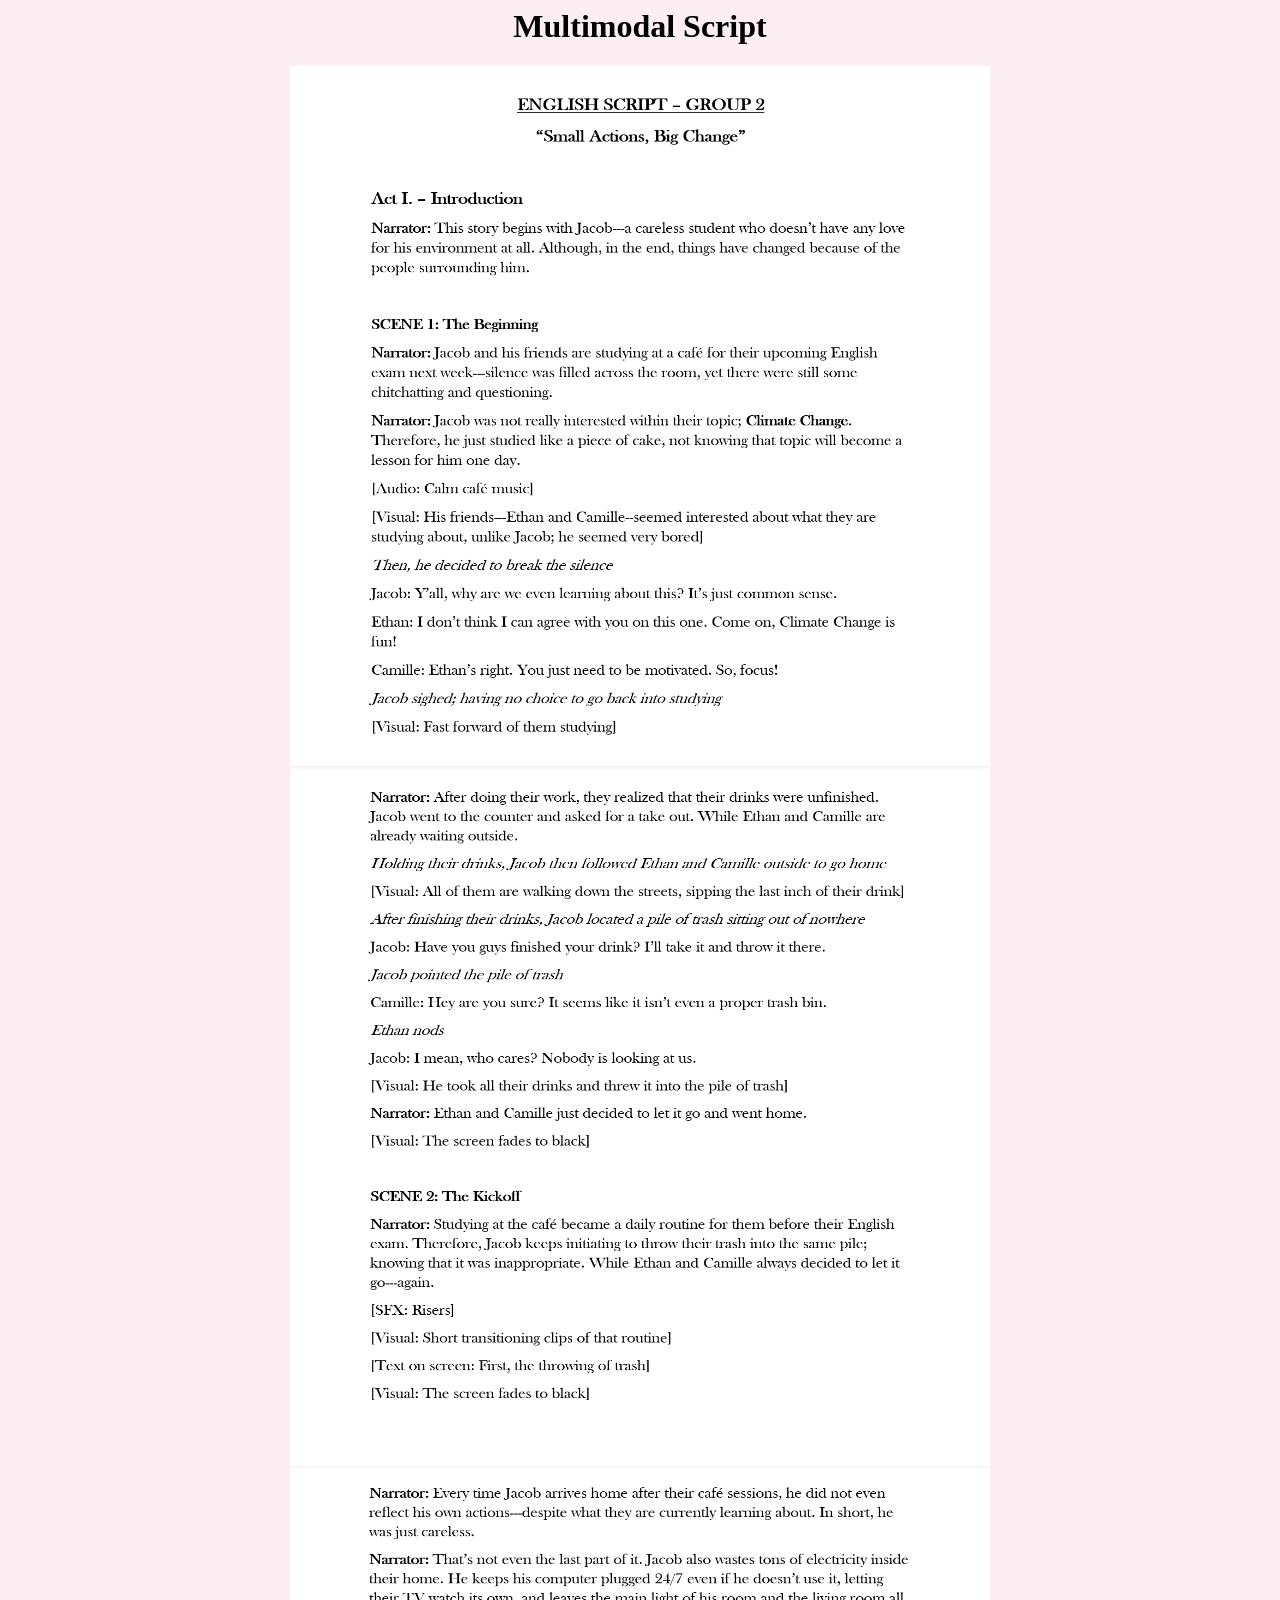
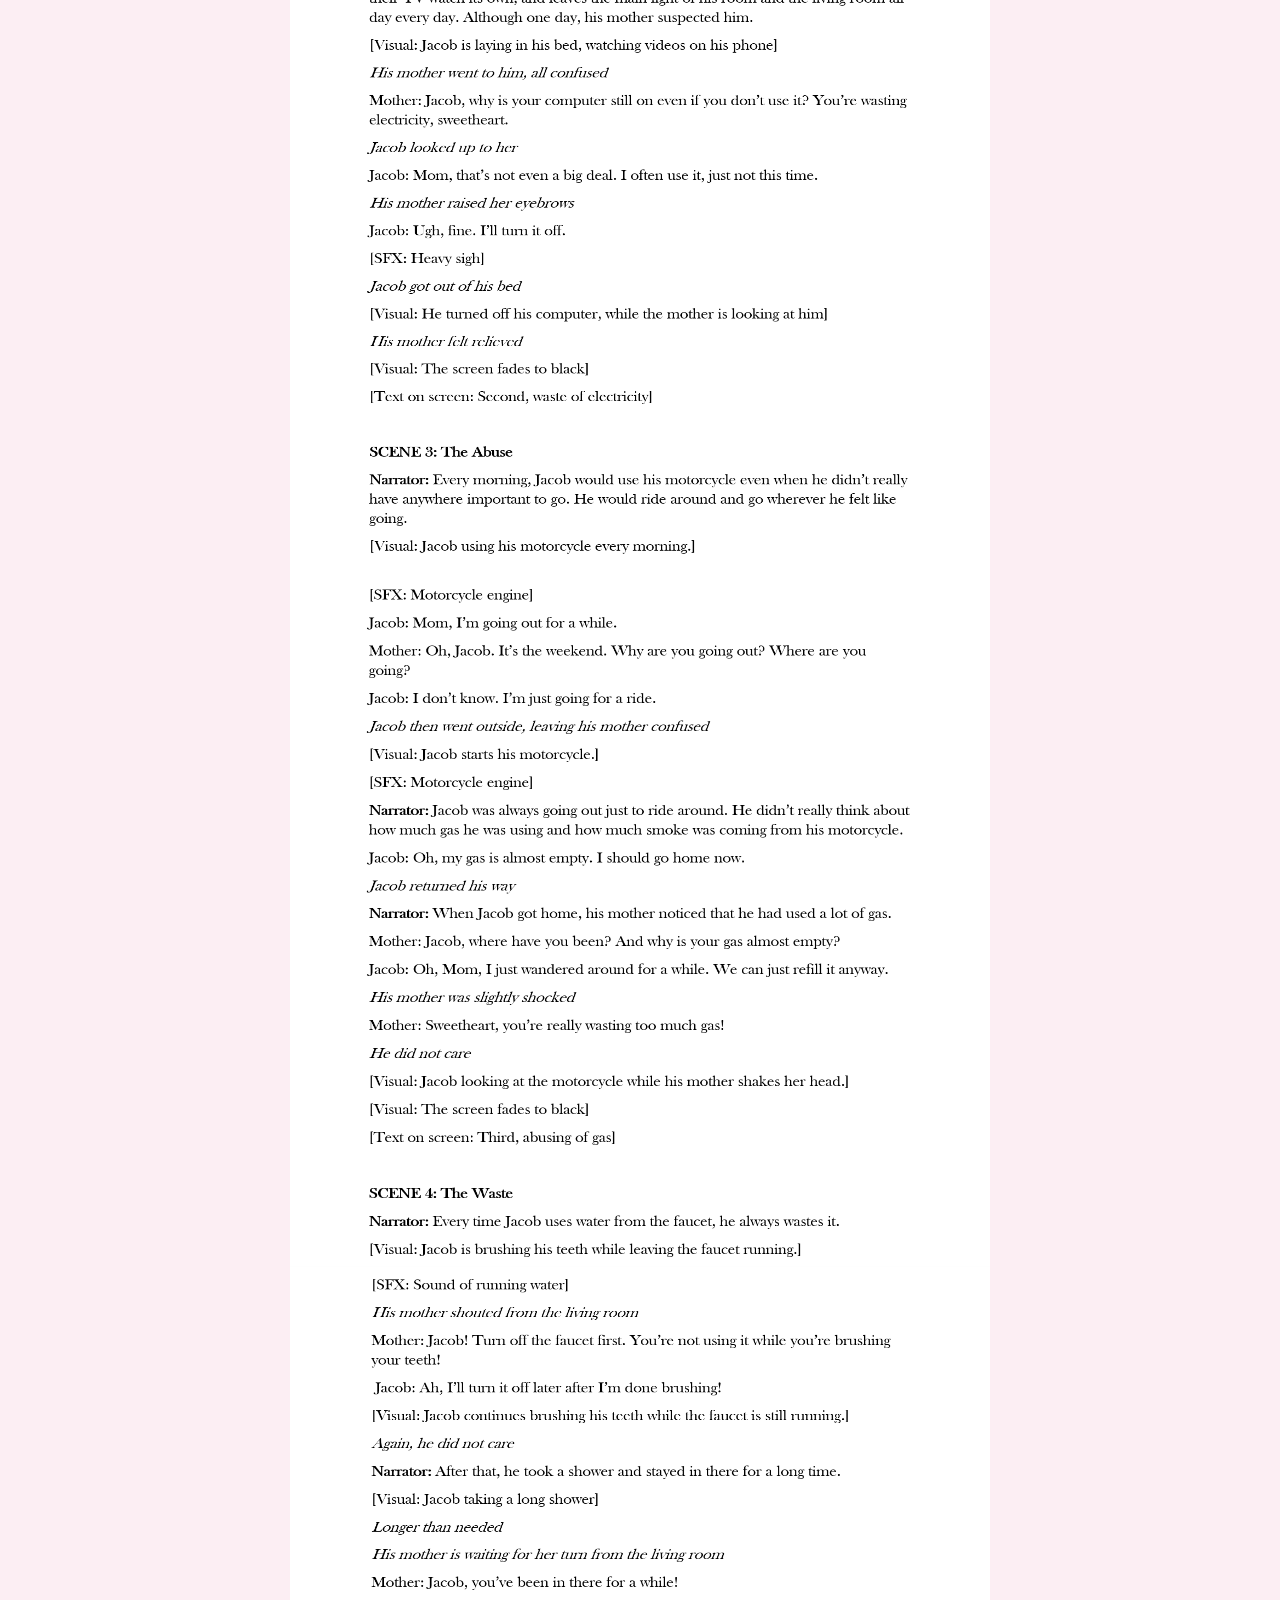
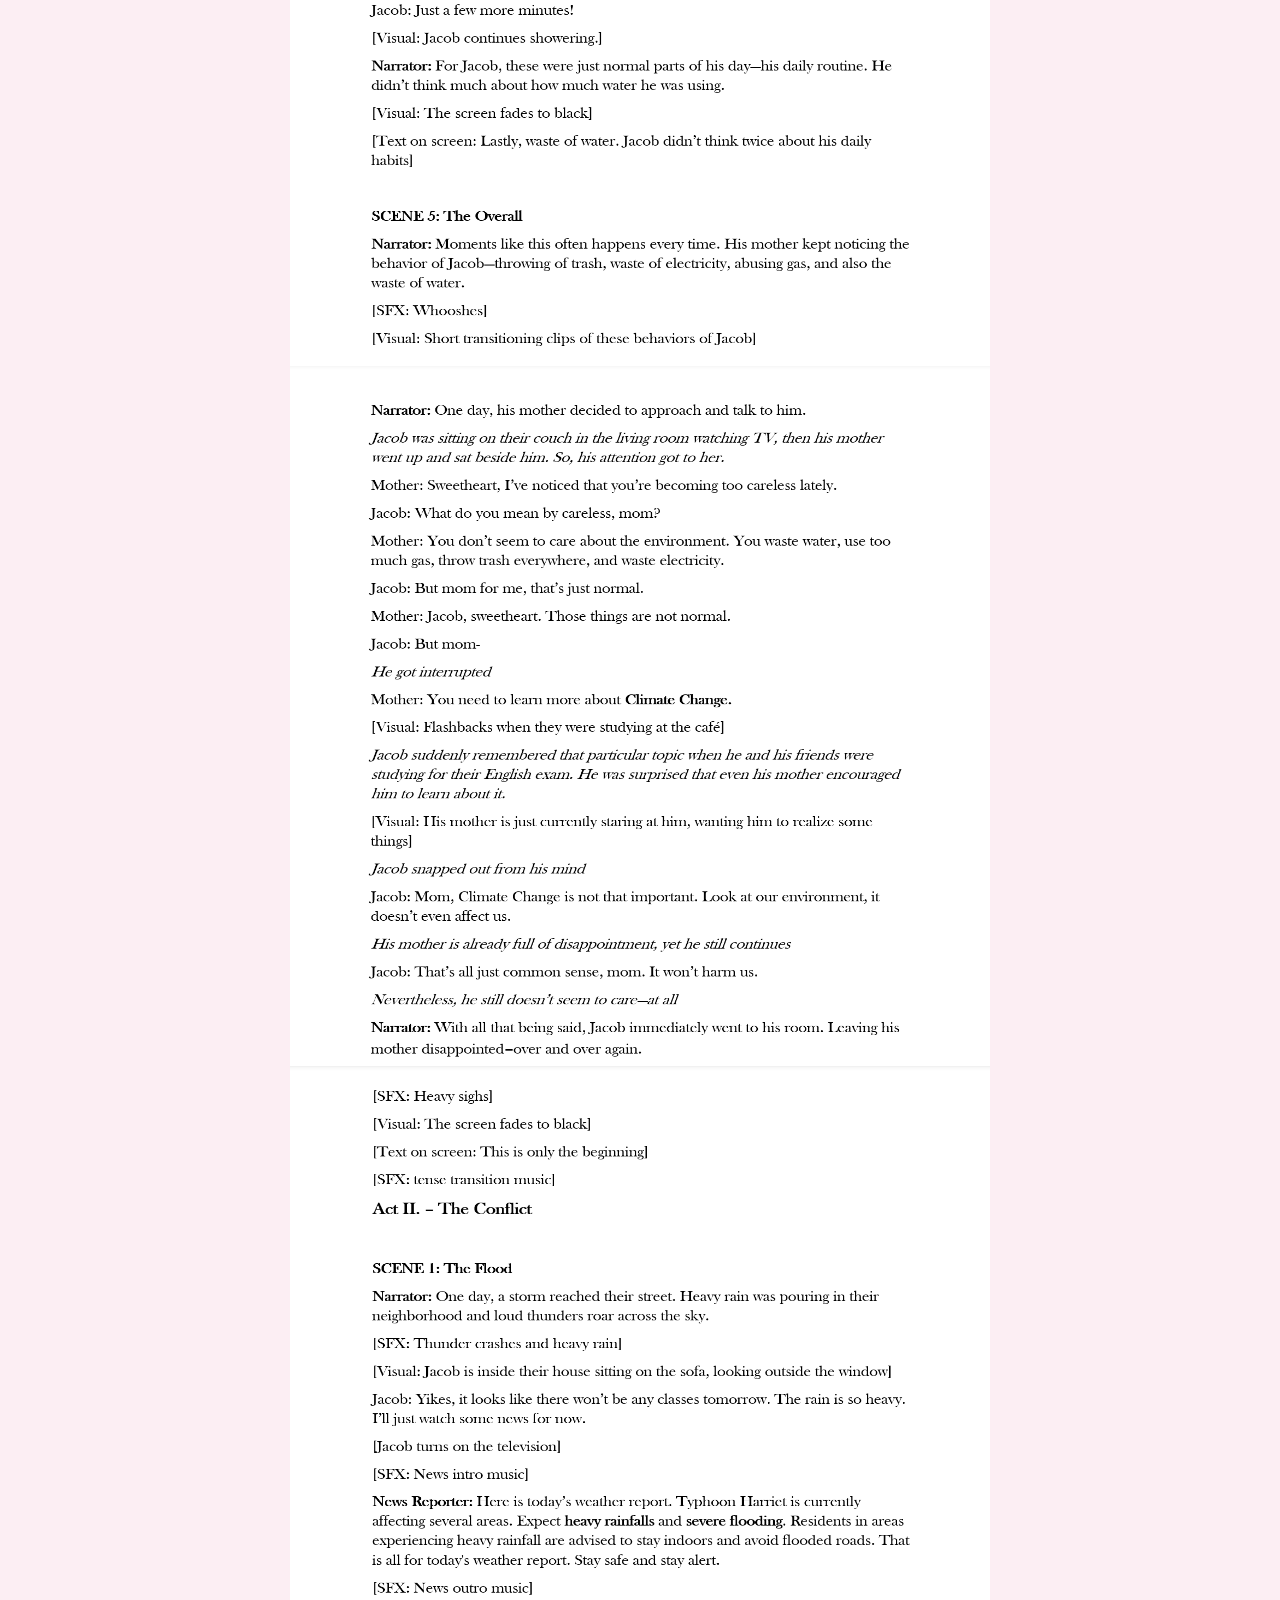
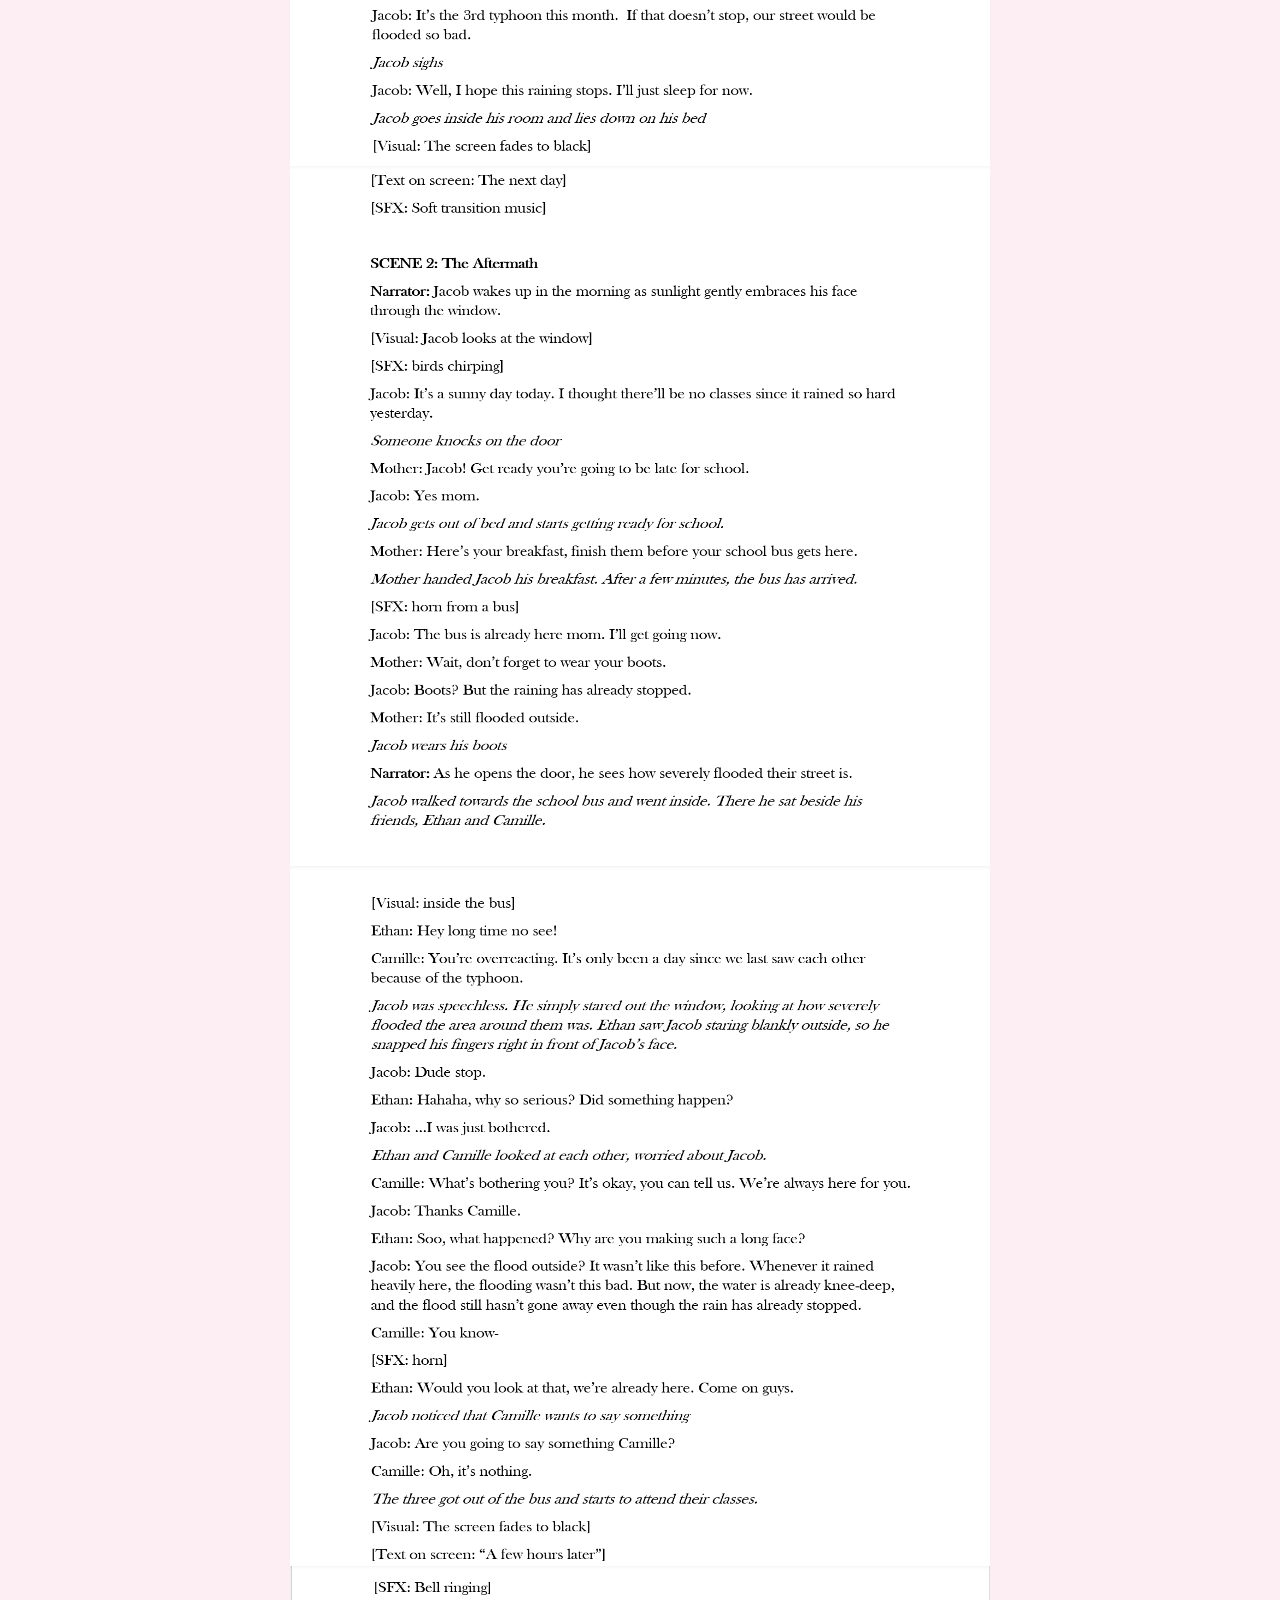
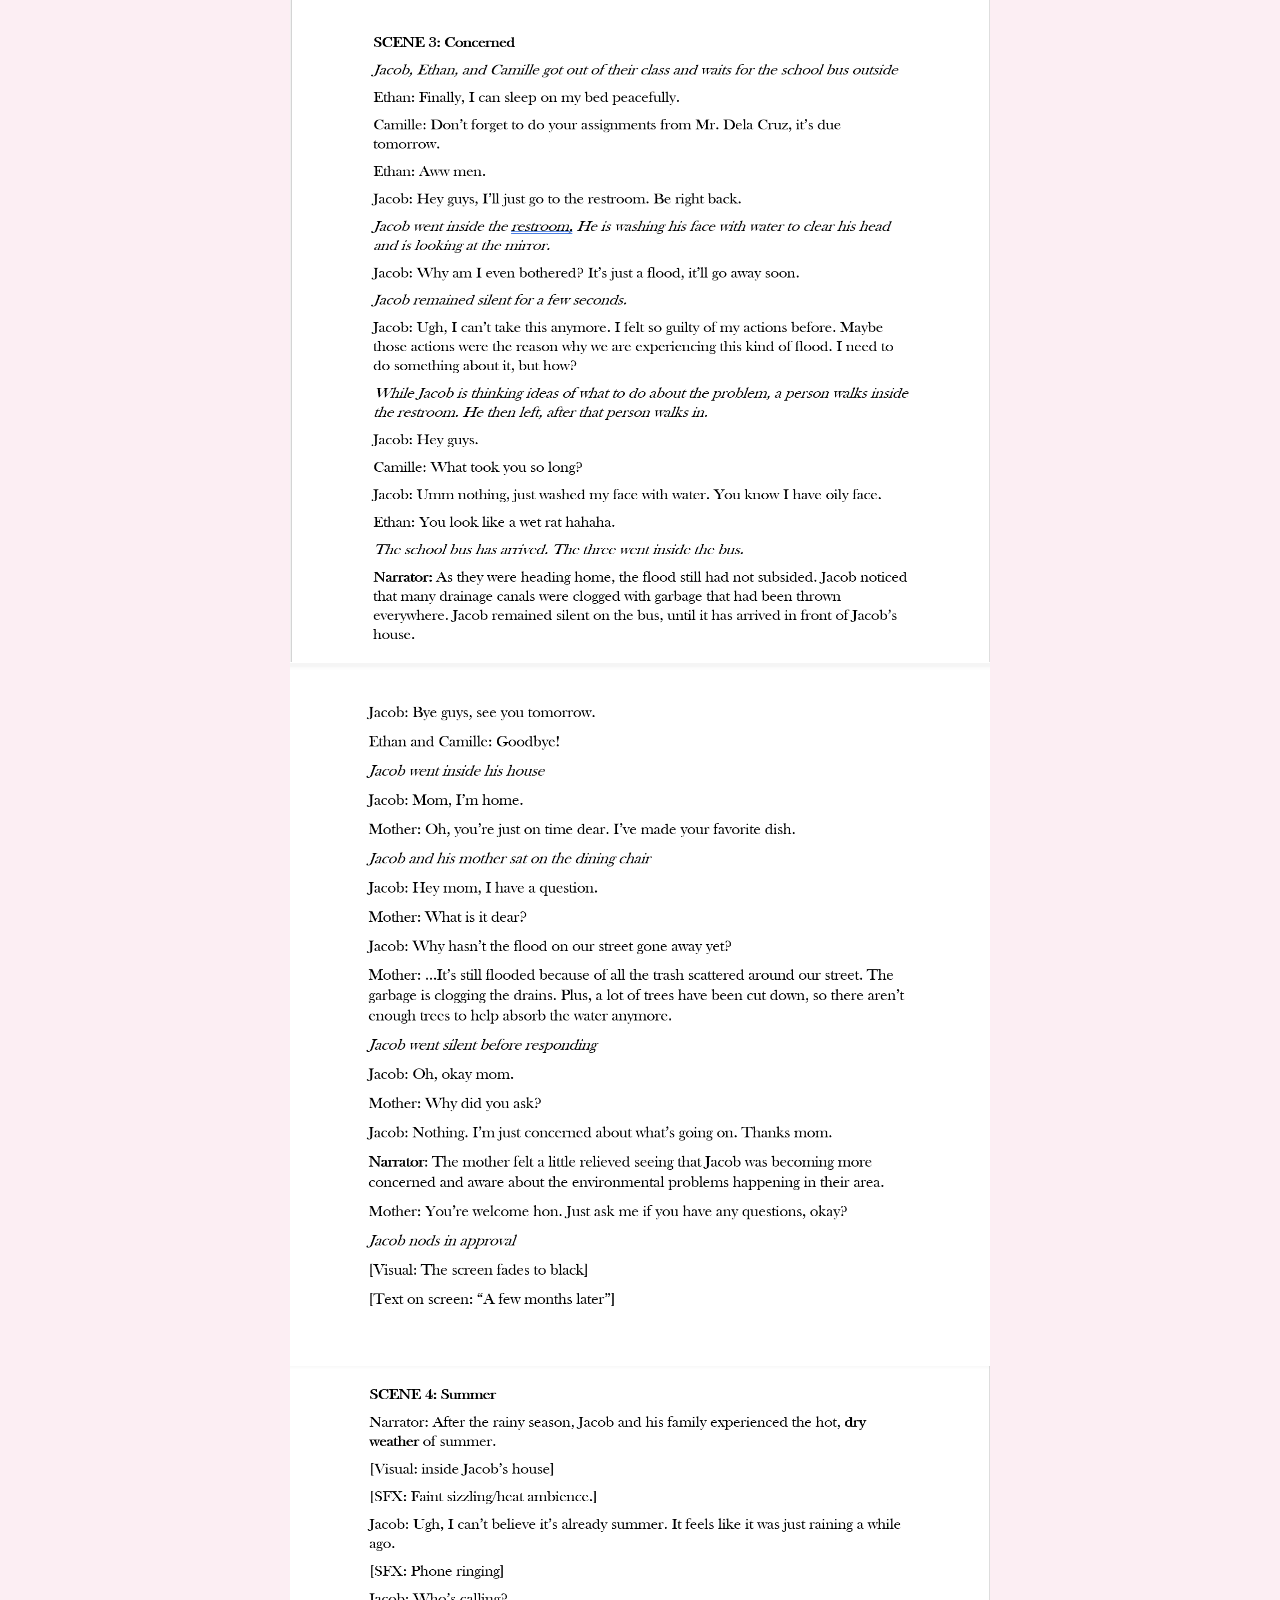
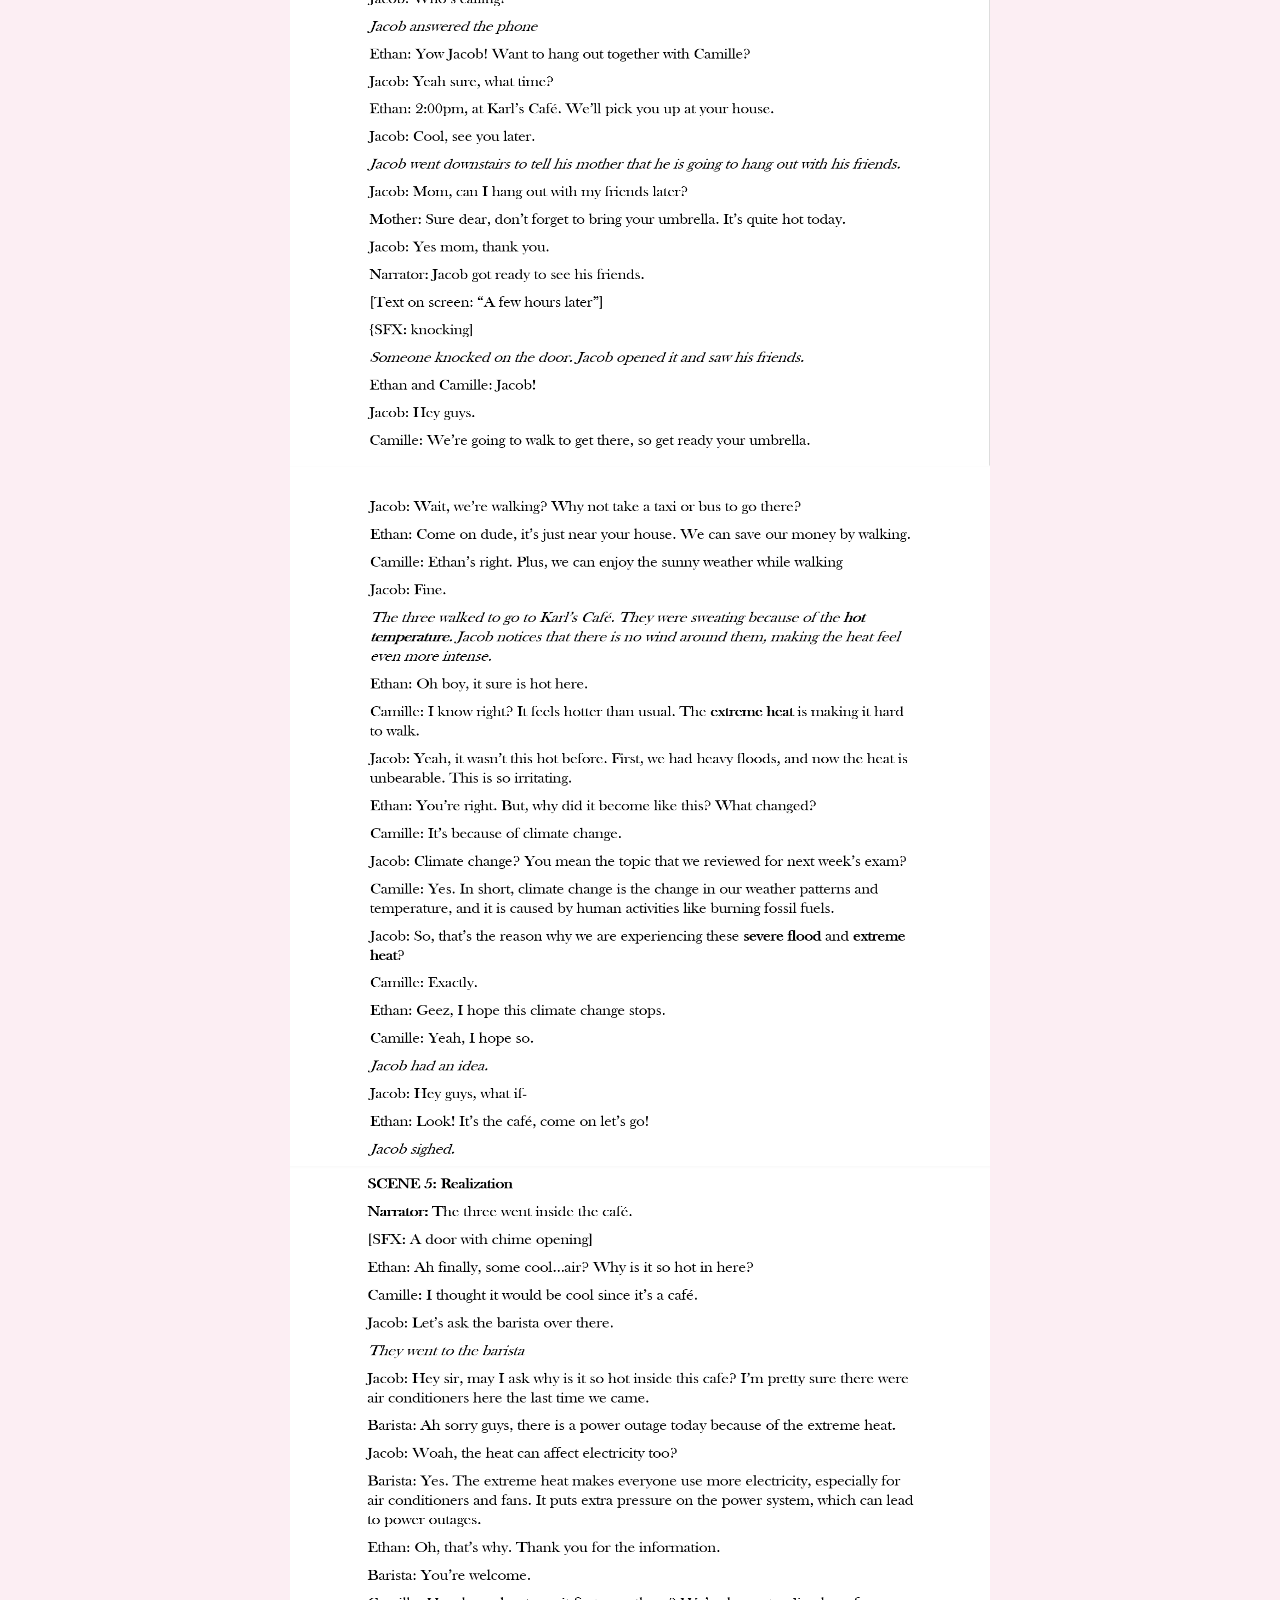
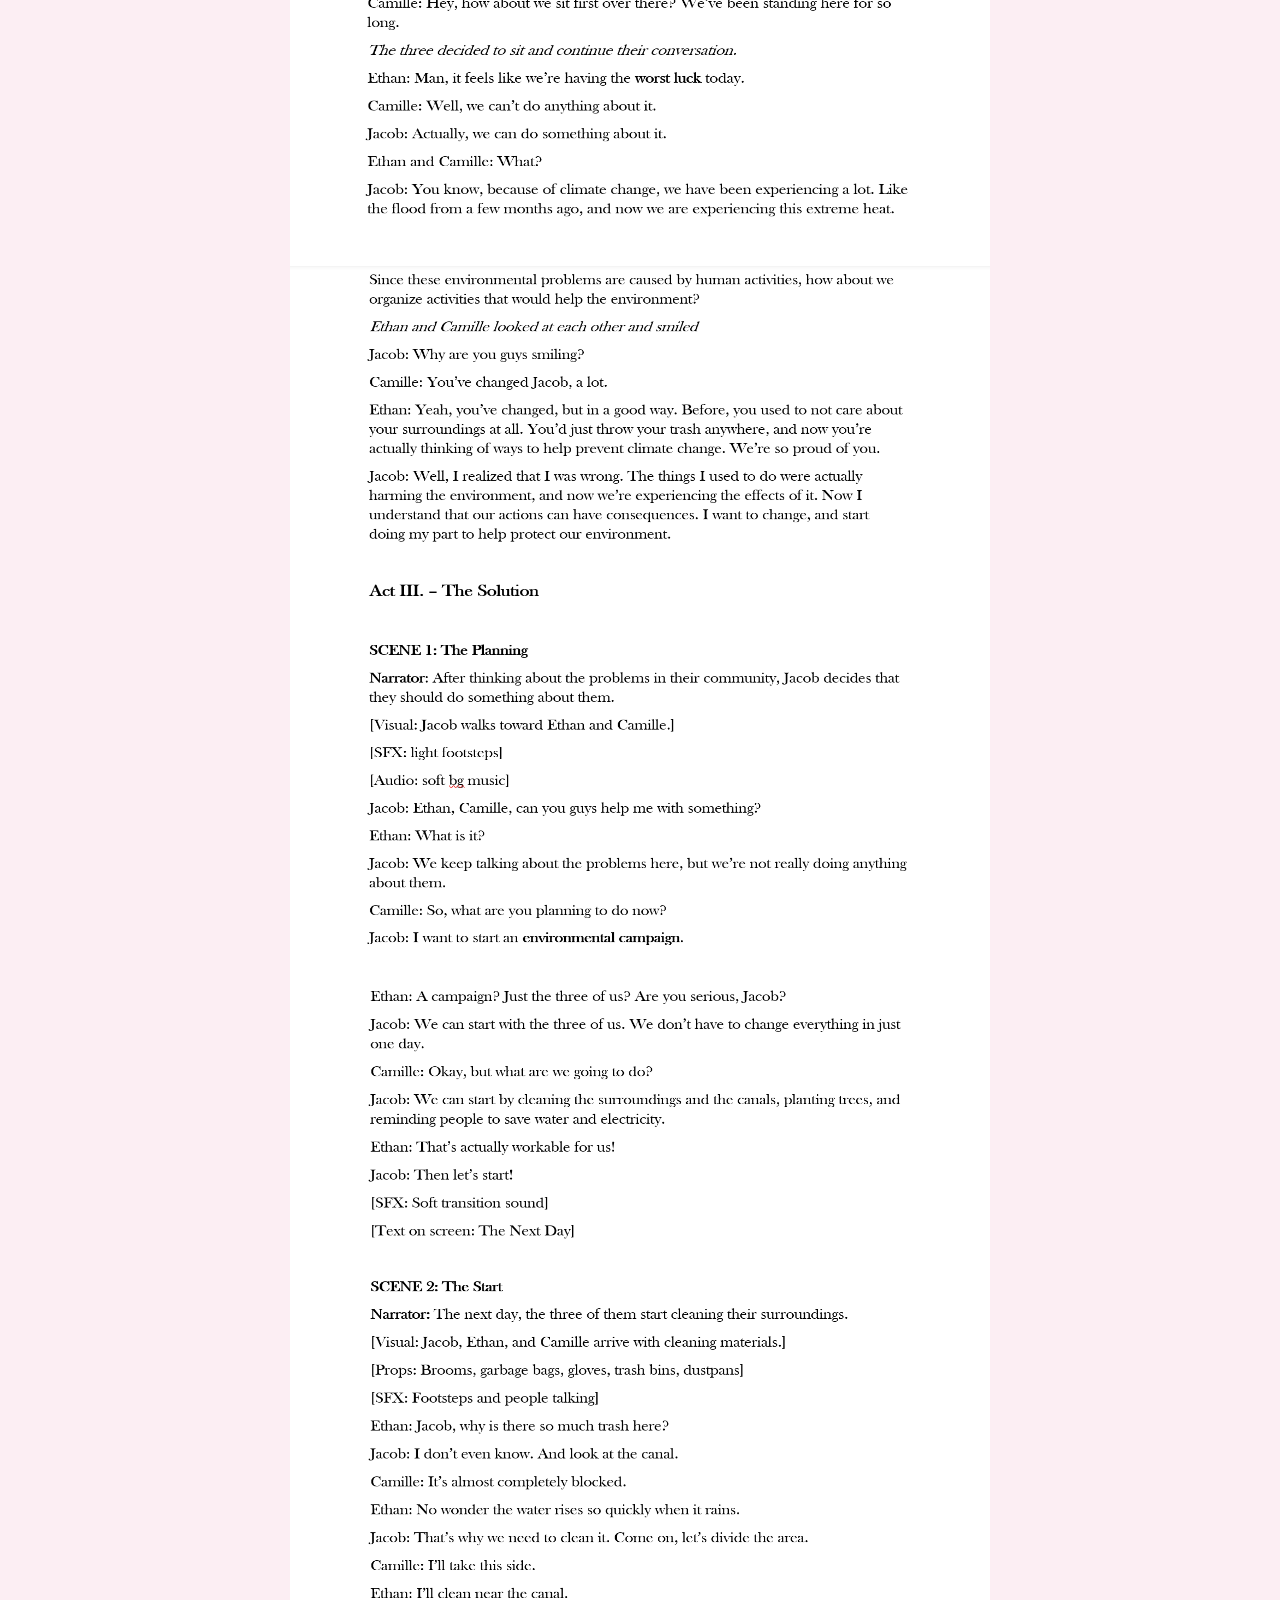
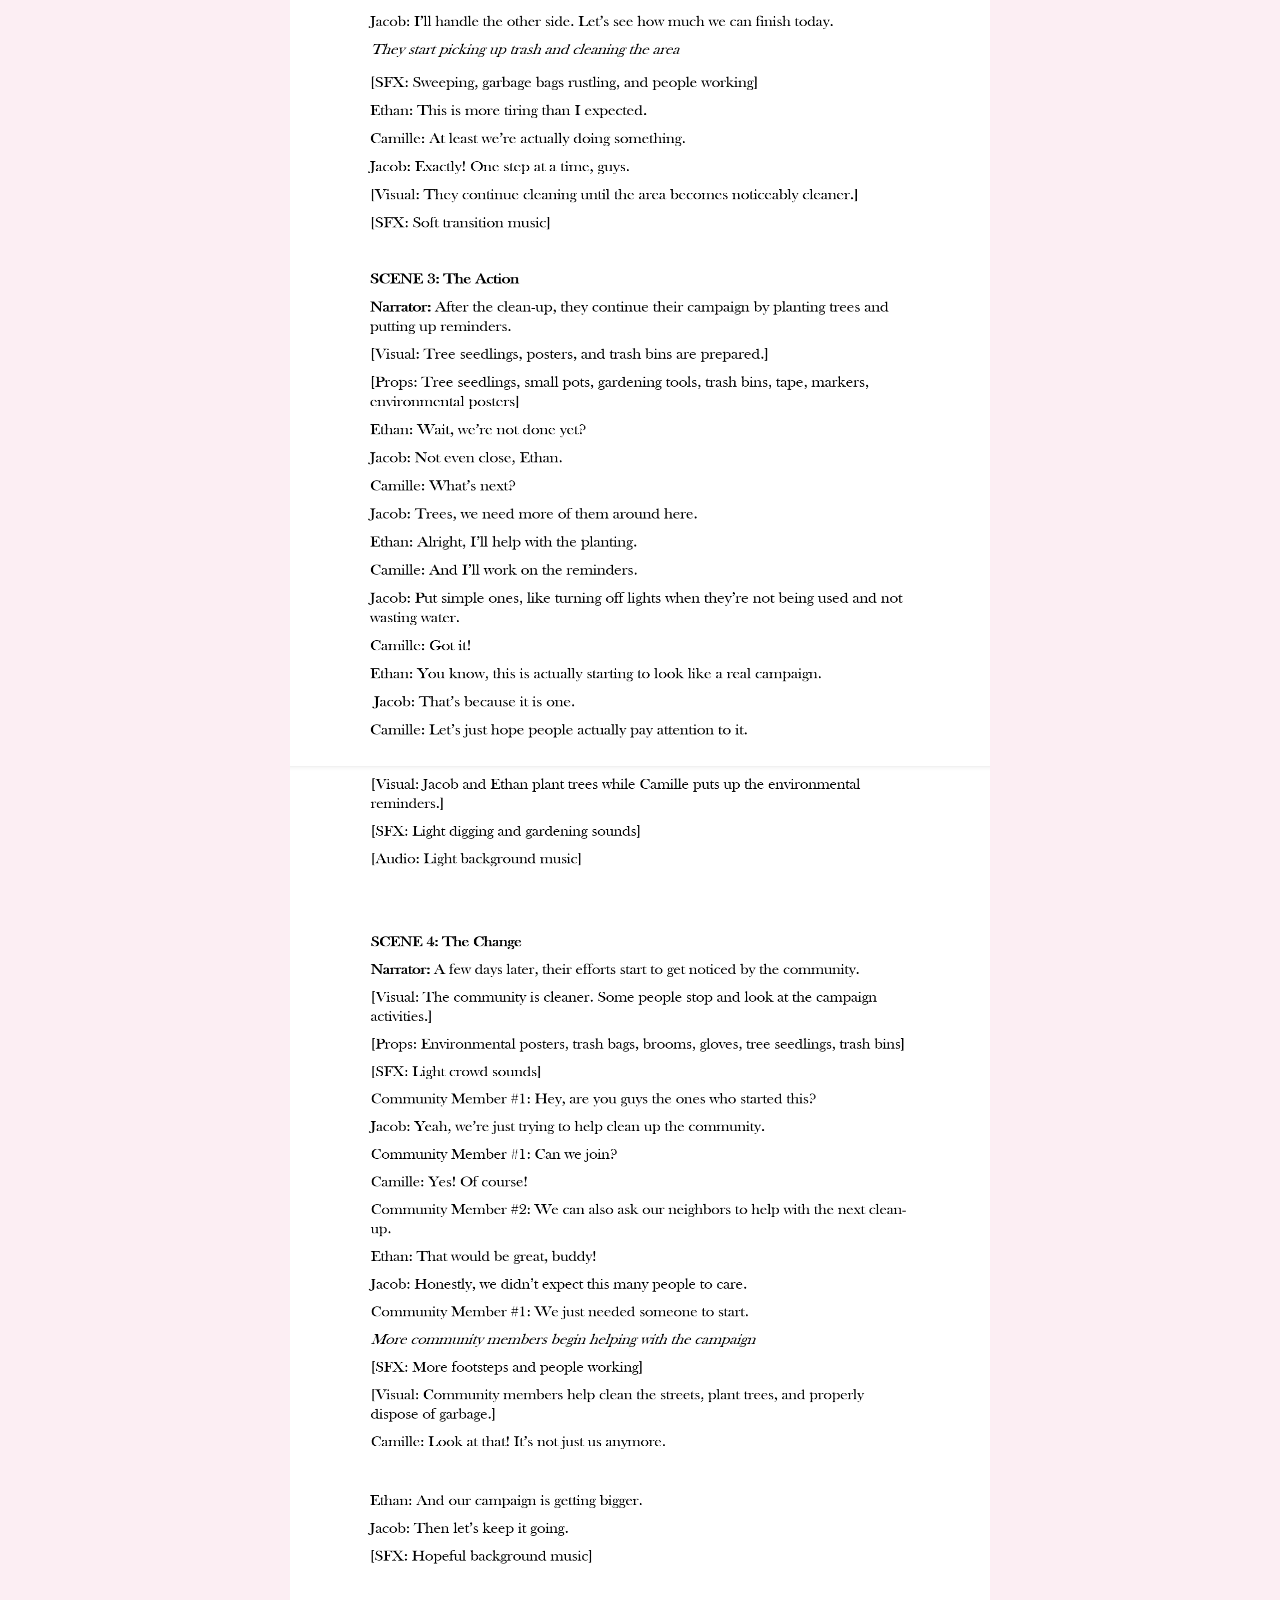
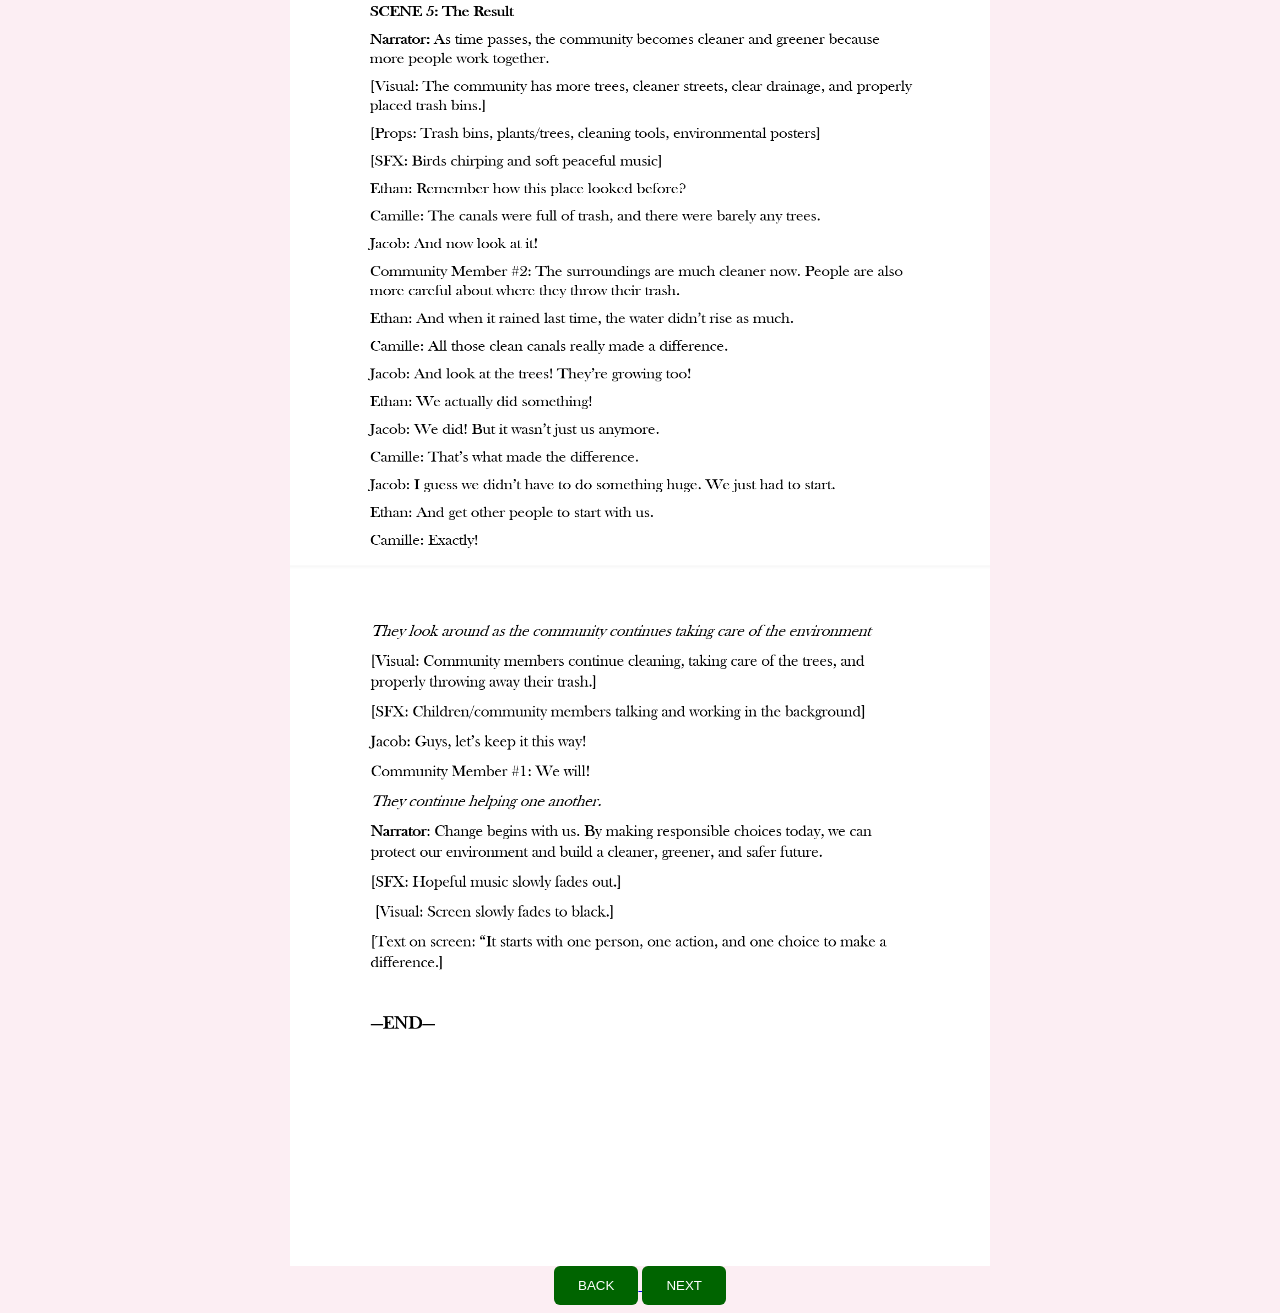
==== English.html @ d31eba53 "Upload files" ====
<html>
<head>
<title>English</title>
</head>
<body bgcolor="#FCEEF3">
<center>
<h1>Multimodal Script</h1>

<img src="19.png" width="700" height="700">
<img src="20.png" width="700" height="700">
<img src="21.png" width="700" height="700">
<img src="22.png" width="700" height="700">
<img src="23.png" width="700" height="700">
<img src="24.png" width="700" height="700">
<img src="26.png" width="700" height="700">
<img src="27.png" width="700" height="700">
<img src="28.png" width="700" height="700">
<img src="29.png" width="700" height="700">
<img src="30.png" width="700" height="700">
<img src="31.png" width="700" height="700">
<img src="32.png" width="700" height="700">
<img src="33.png" width="700" height="700">
<img src="34.png" width="700" height="700">
<img src="35.png" width="700" height="700">
<img src="36.png" width="700" height="700">
<img src="37.png" width="700" height="700">
<img src="38.png" width="700" height="700">
<img src="39.png" width="700" height="700">
</center>

<center>
<a href="MAPEH.html" class="nav-button">
<button class="hover-btn">BACK</button>

<style>
.hover-btn {
  background-color: #006400;
  color: white;
  padding: 12px 24px;
  border: none;
  border-radius: 6px;
  cursor: pointer;
  transition: 0.3s;
}

.hover-btn:hover {
  background-color: red;
  transform: scale(1.05);
}
</style>
<a href="CVE.html" class="nav-button">
<button class="hover-btn">NEXT</button>
</a>


<style>
.hover-btn {
  background-color: #006400;
  color: white;
  padding: 12px 24px;
  border: none;
  border-radius: 6px;
  cursor: pointer;
  transition: 0.3s;
}

.hover-btn:hover {
  background-color: red;
  transform: scale(1.05);
}
</style>
</center>

</body>
</html>
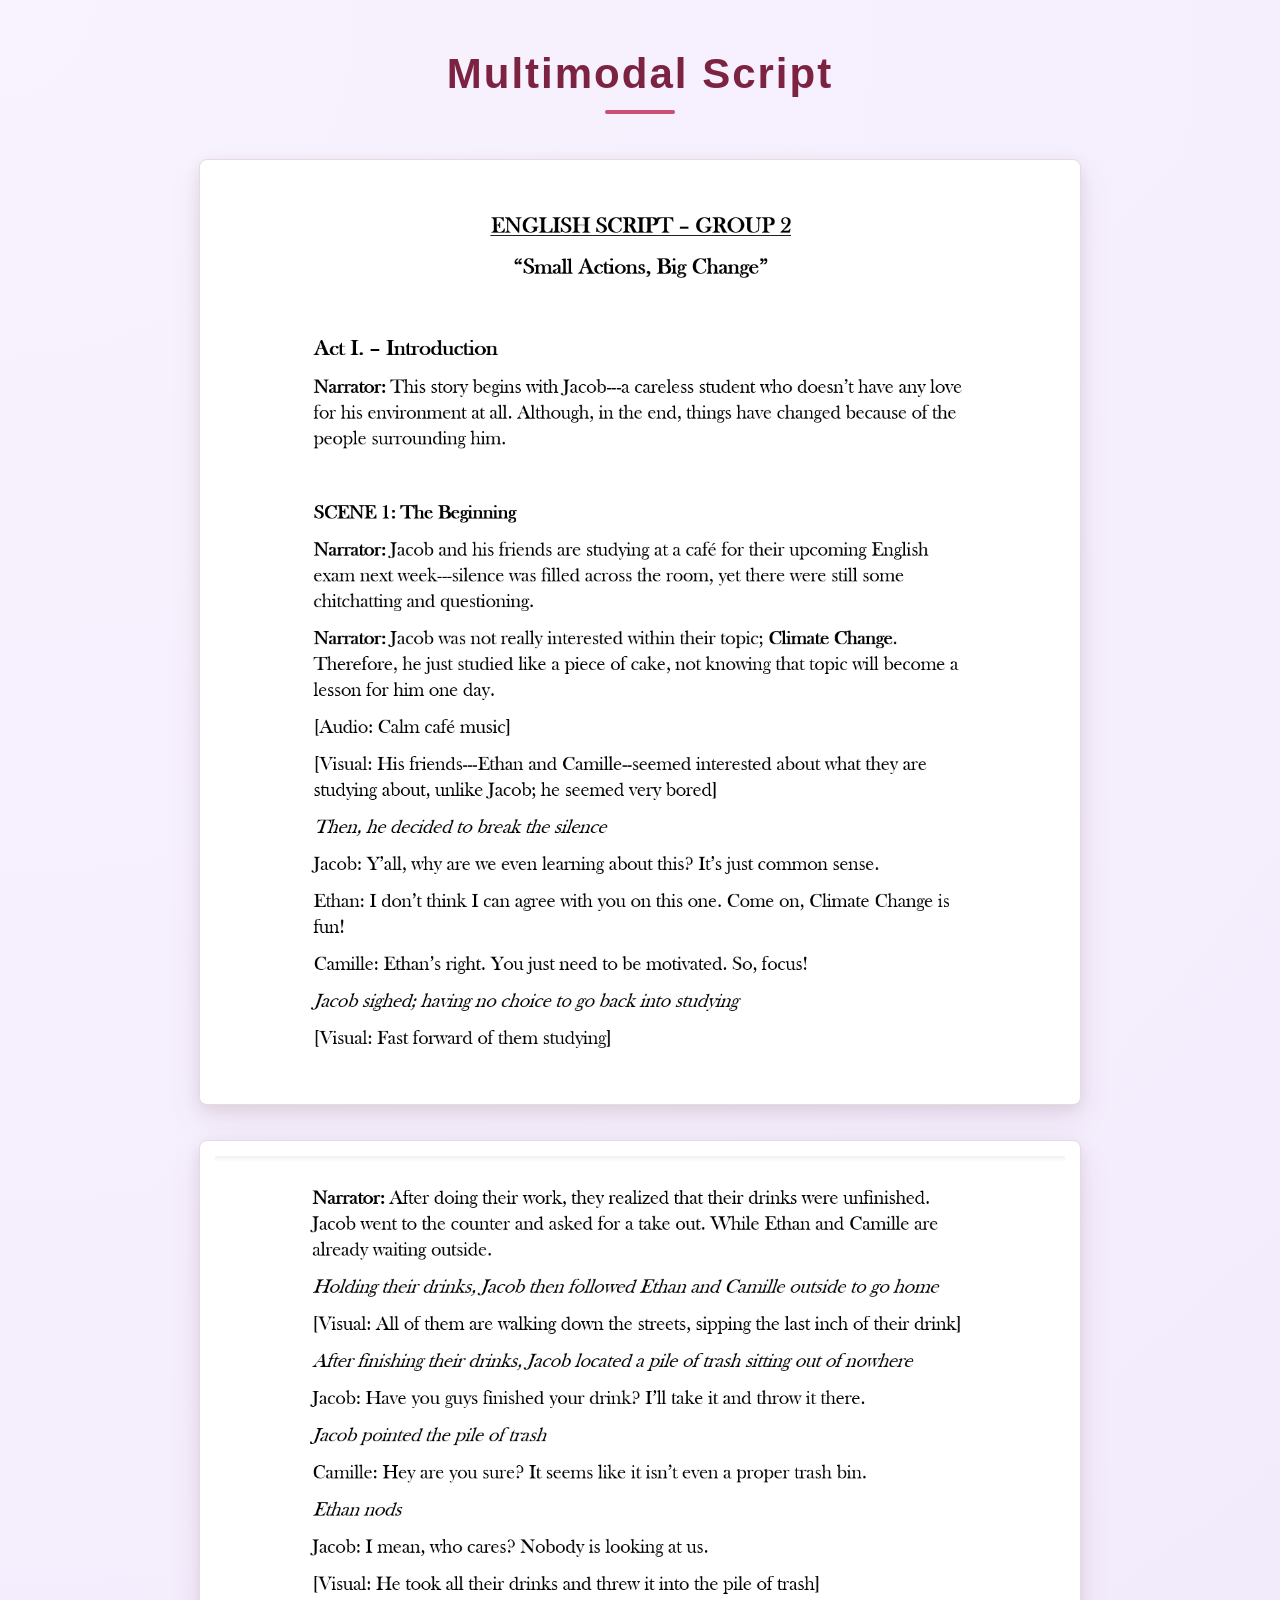
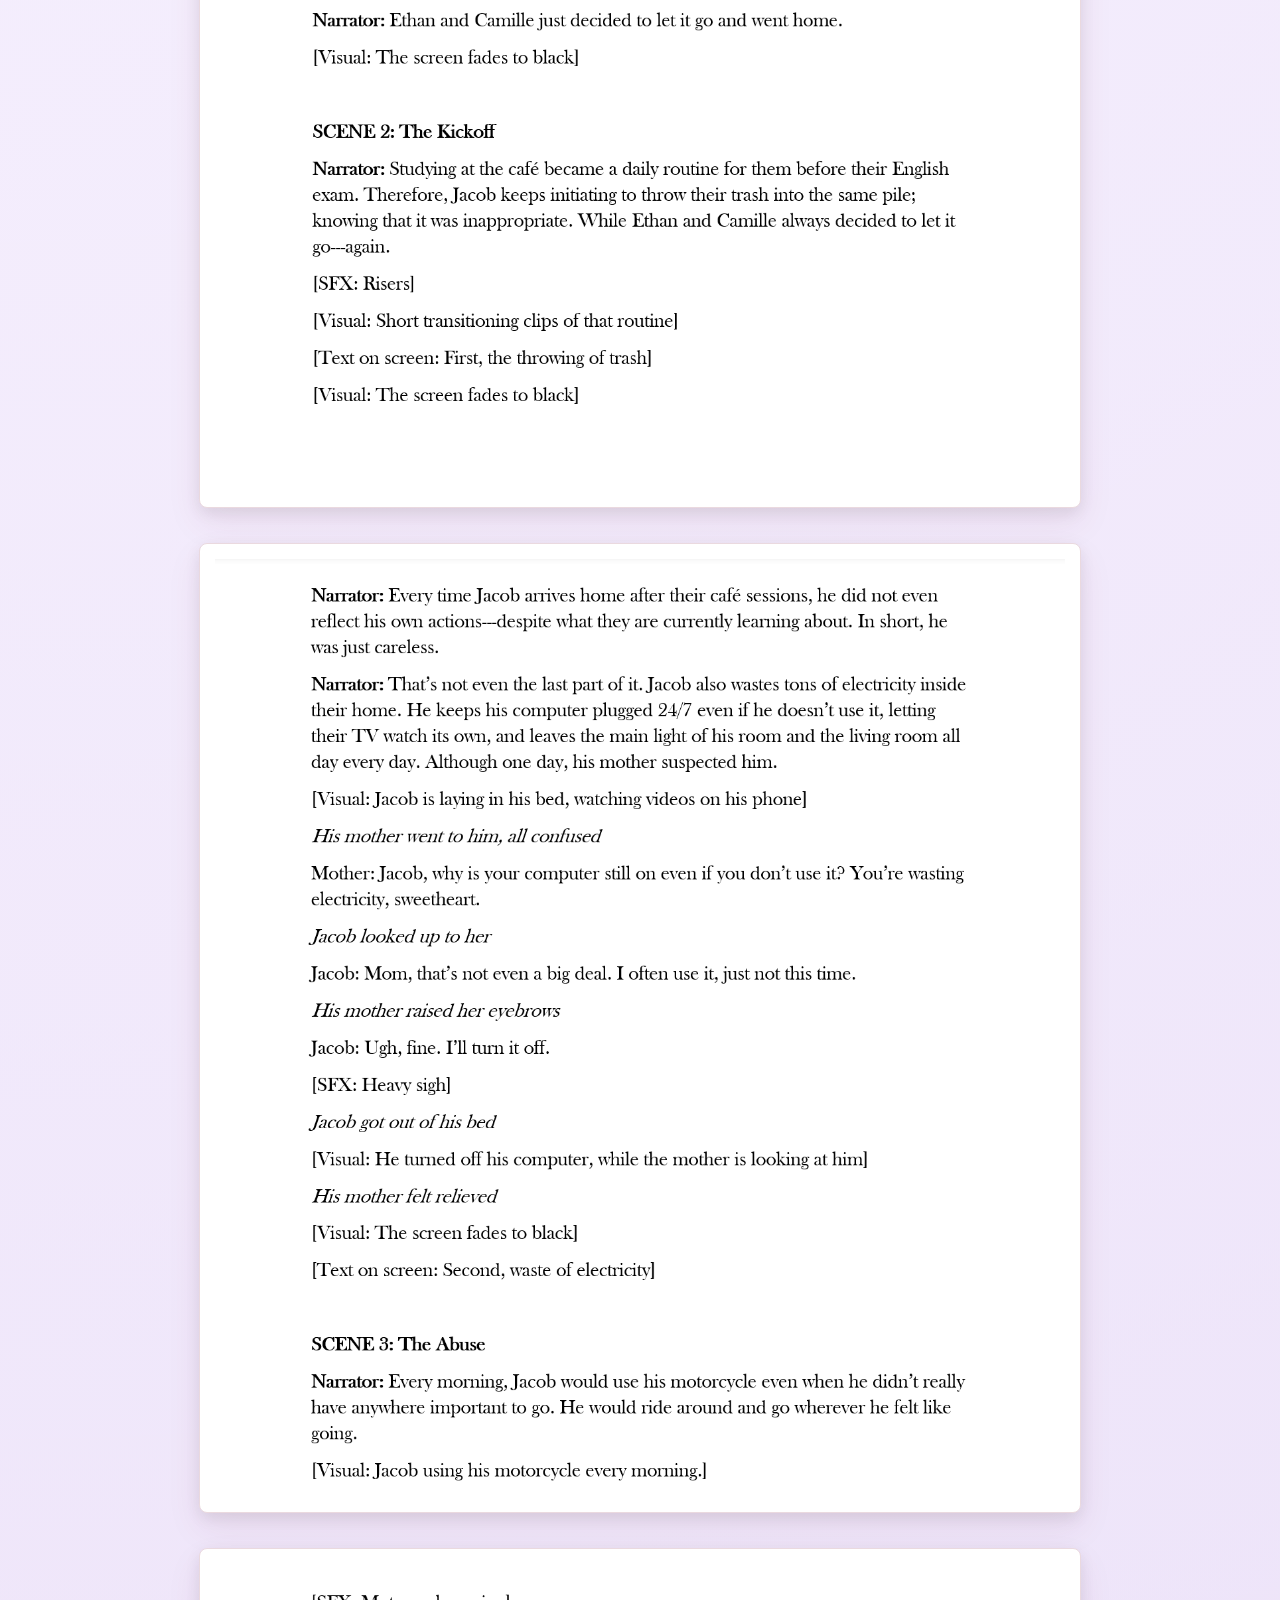
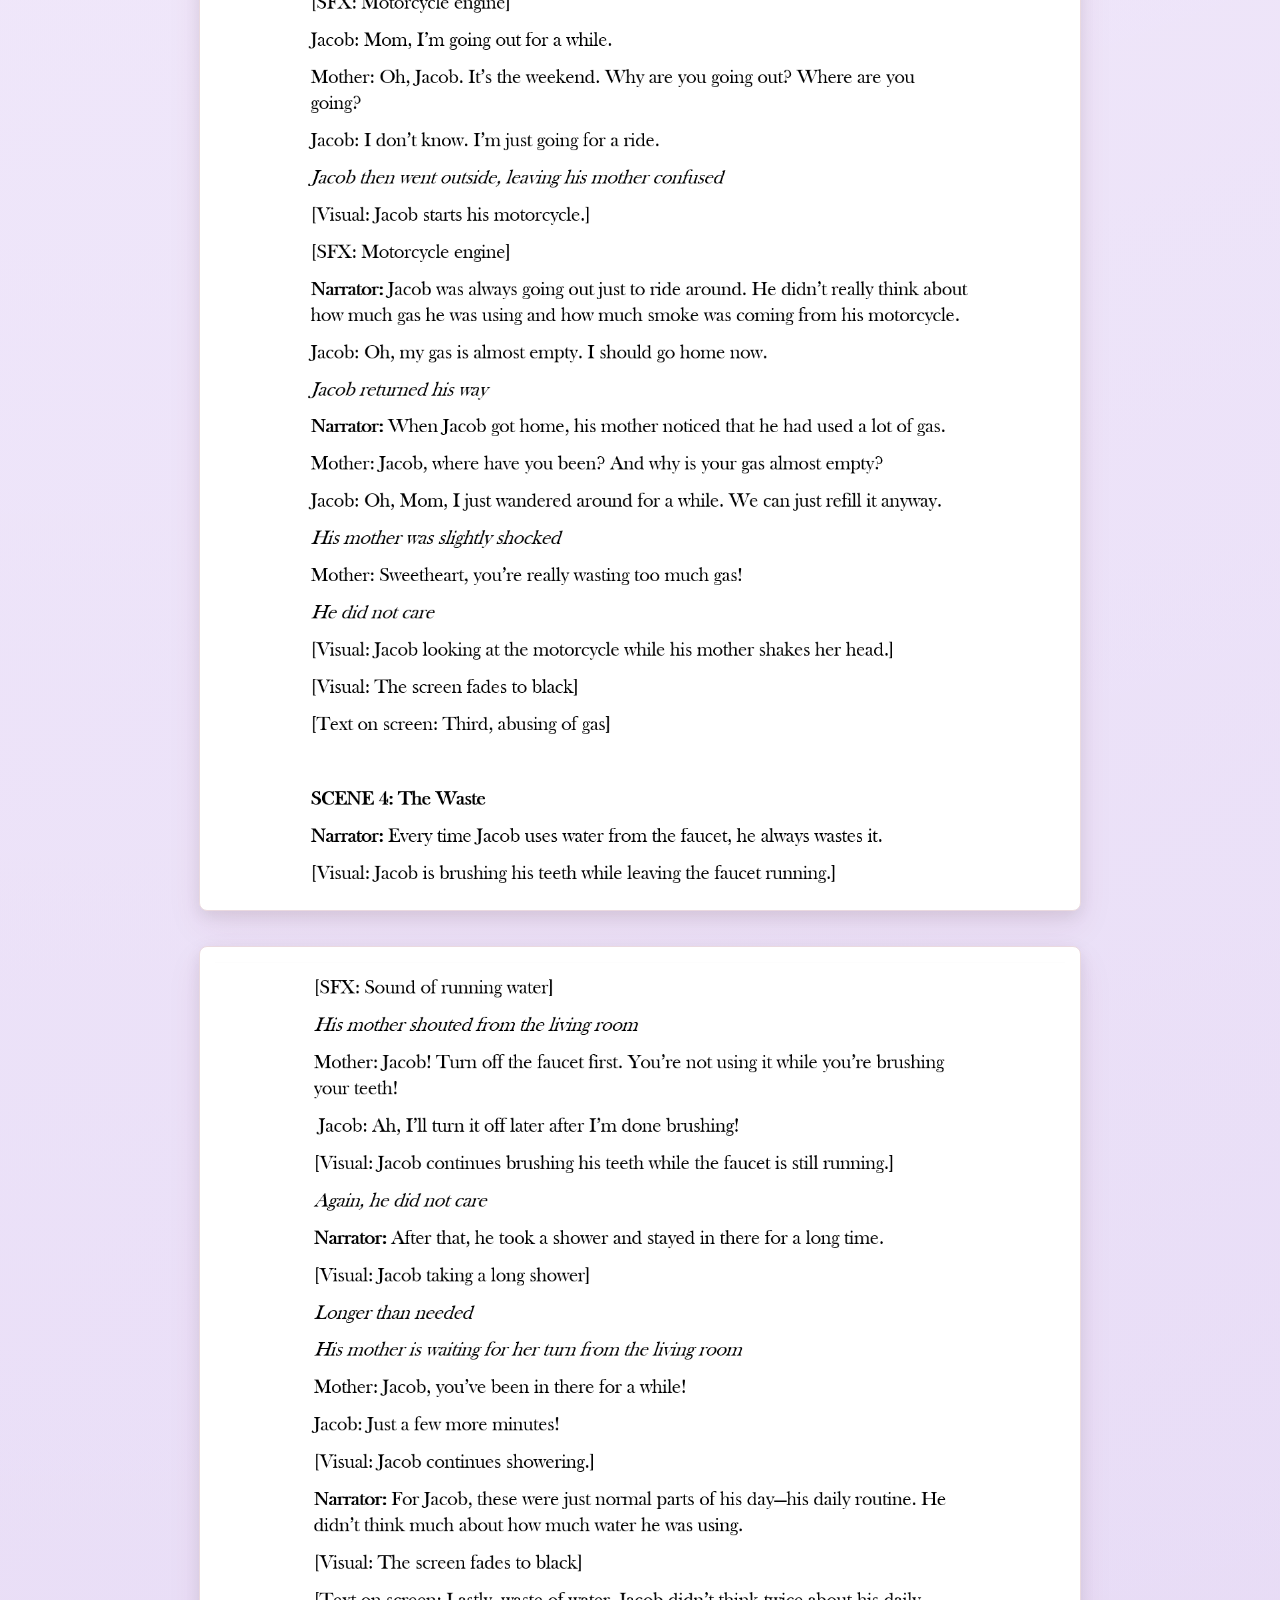
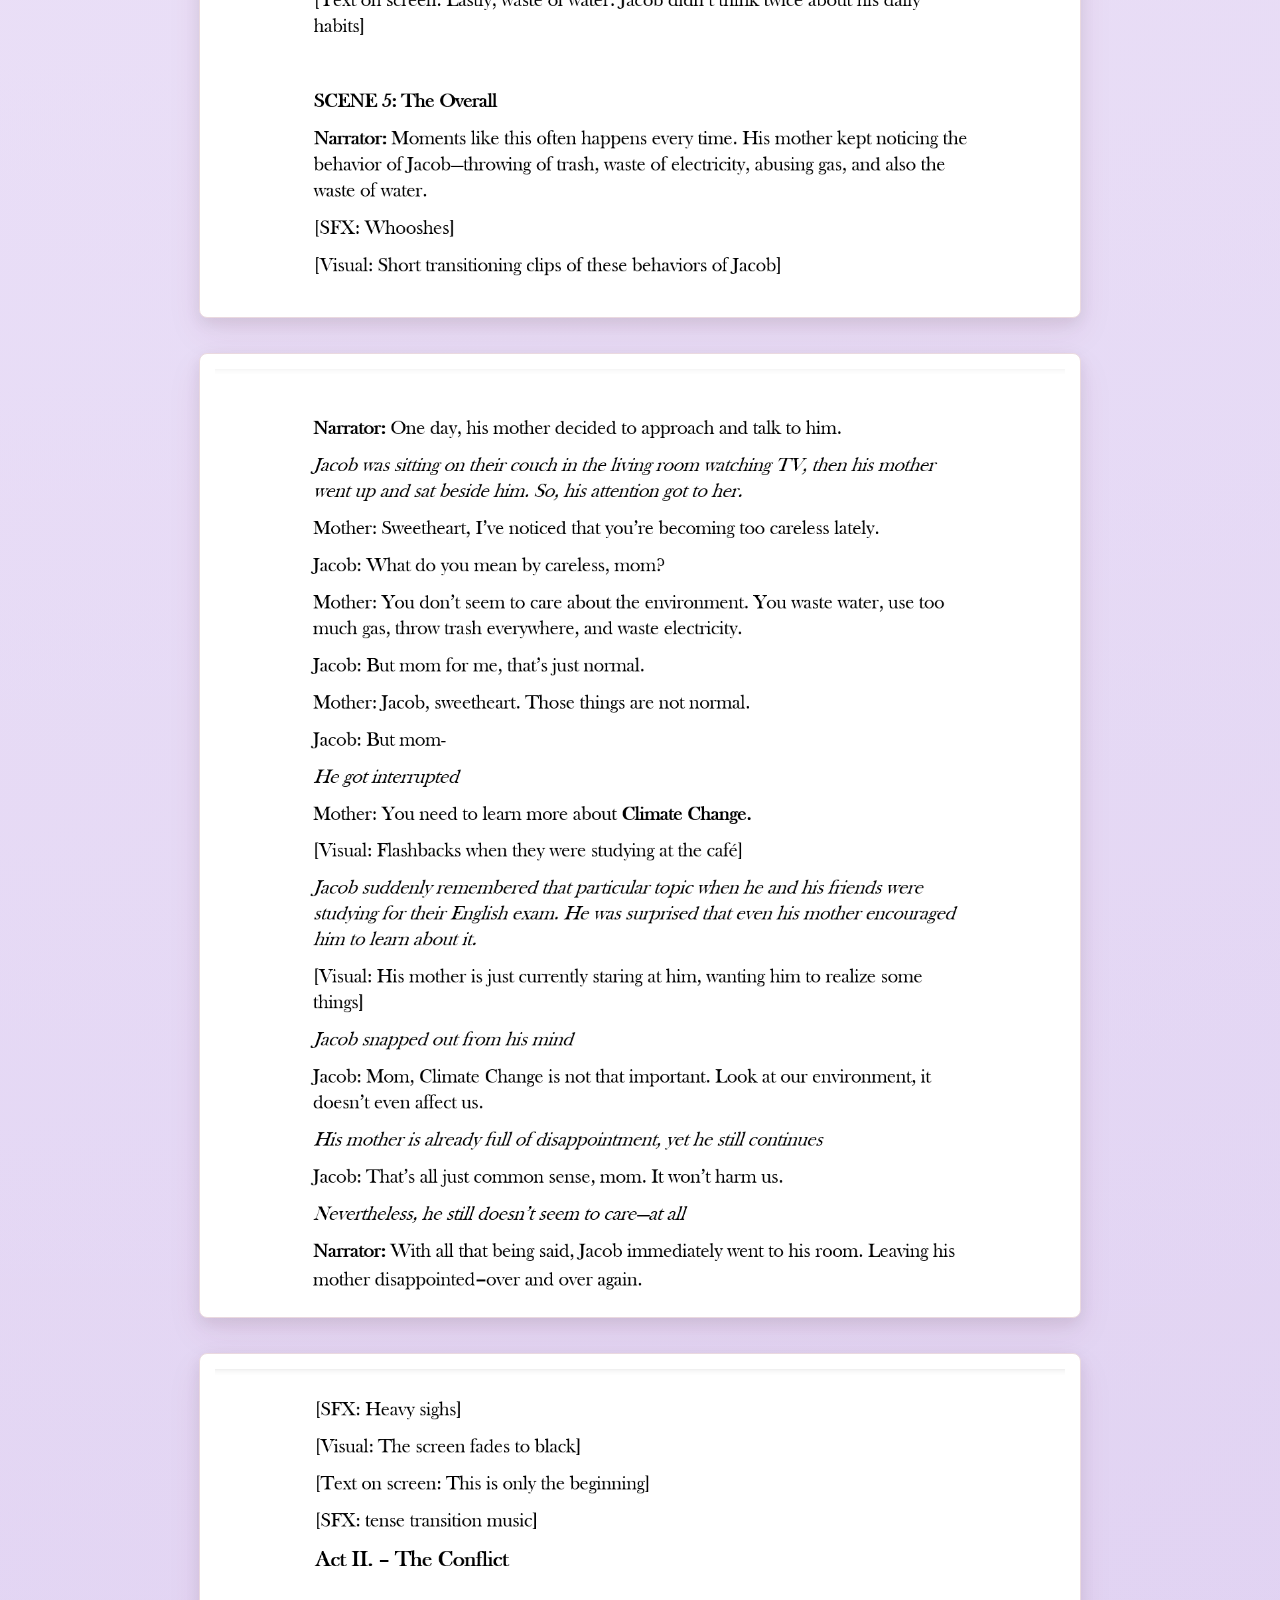
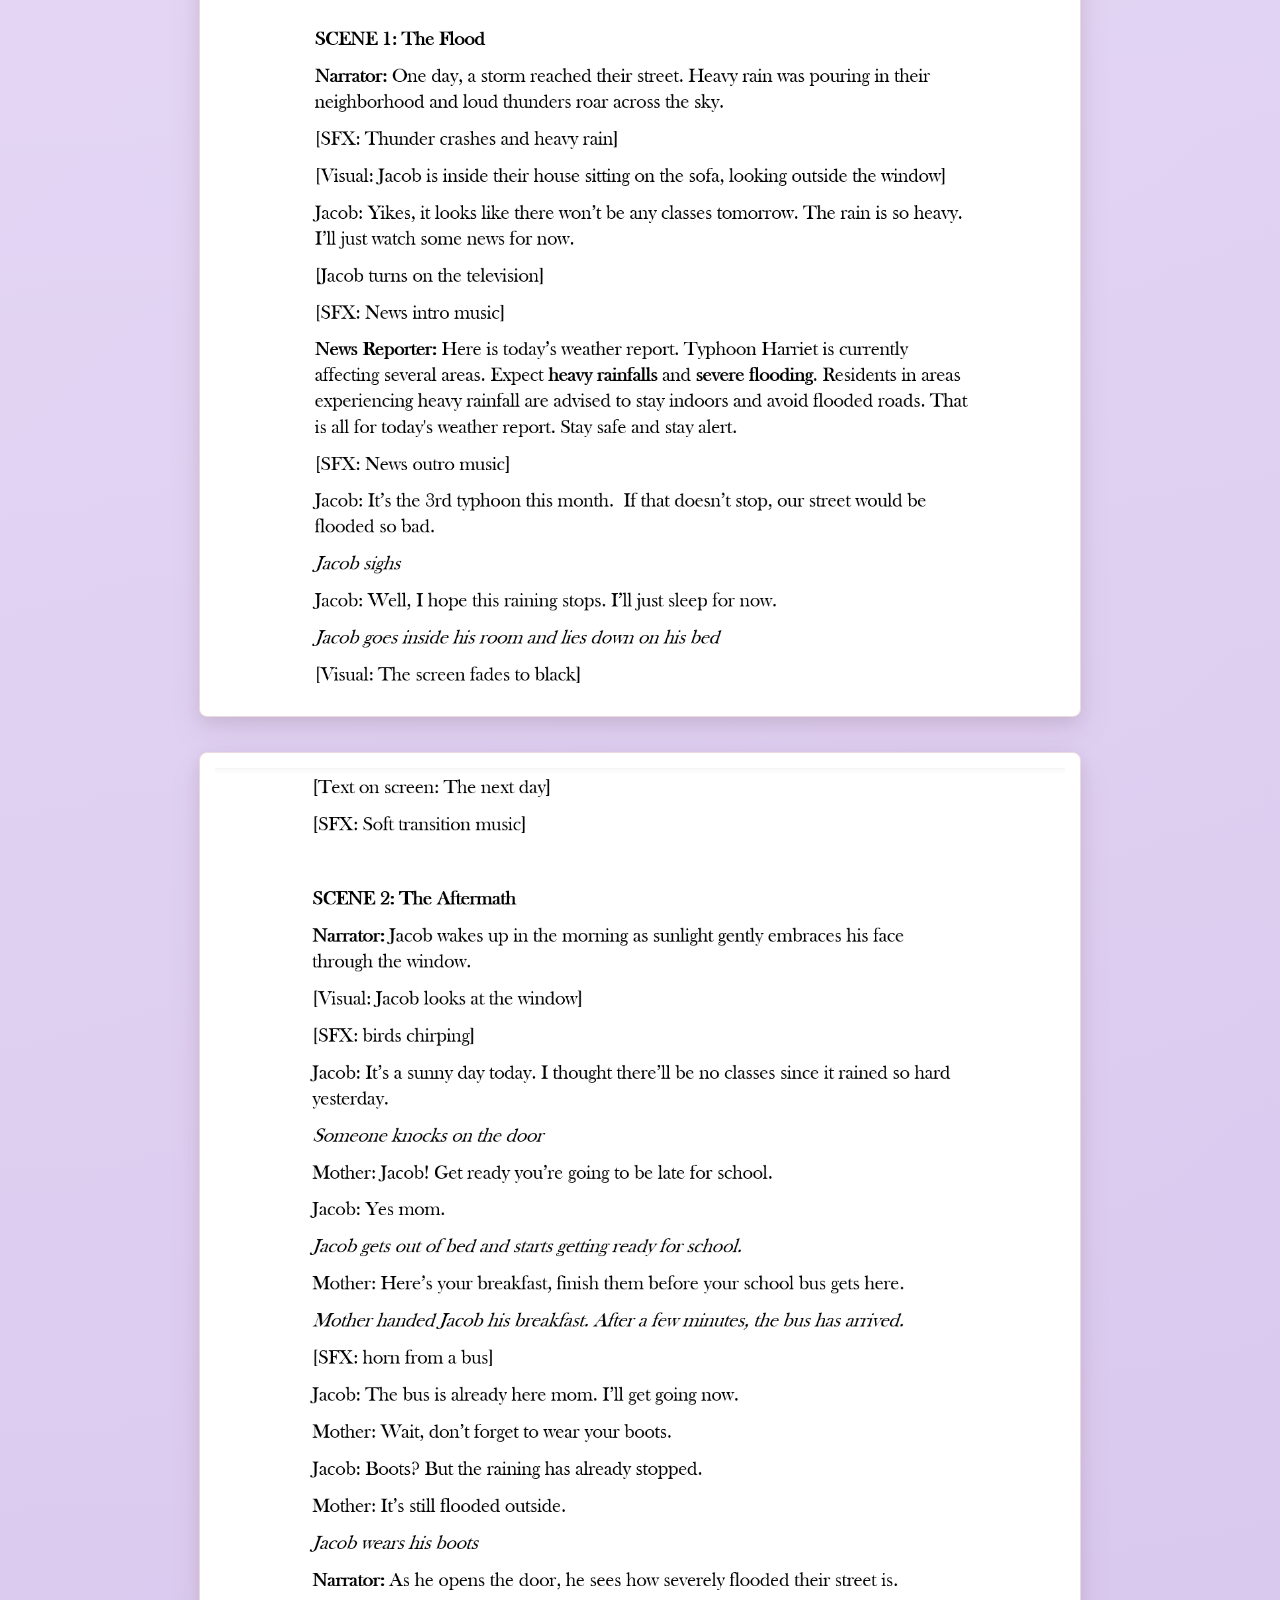
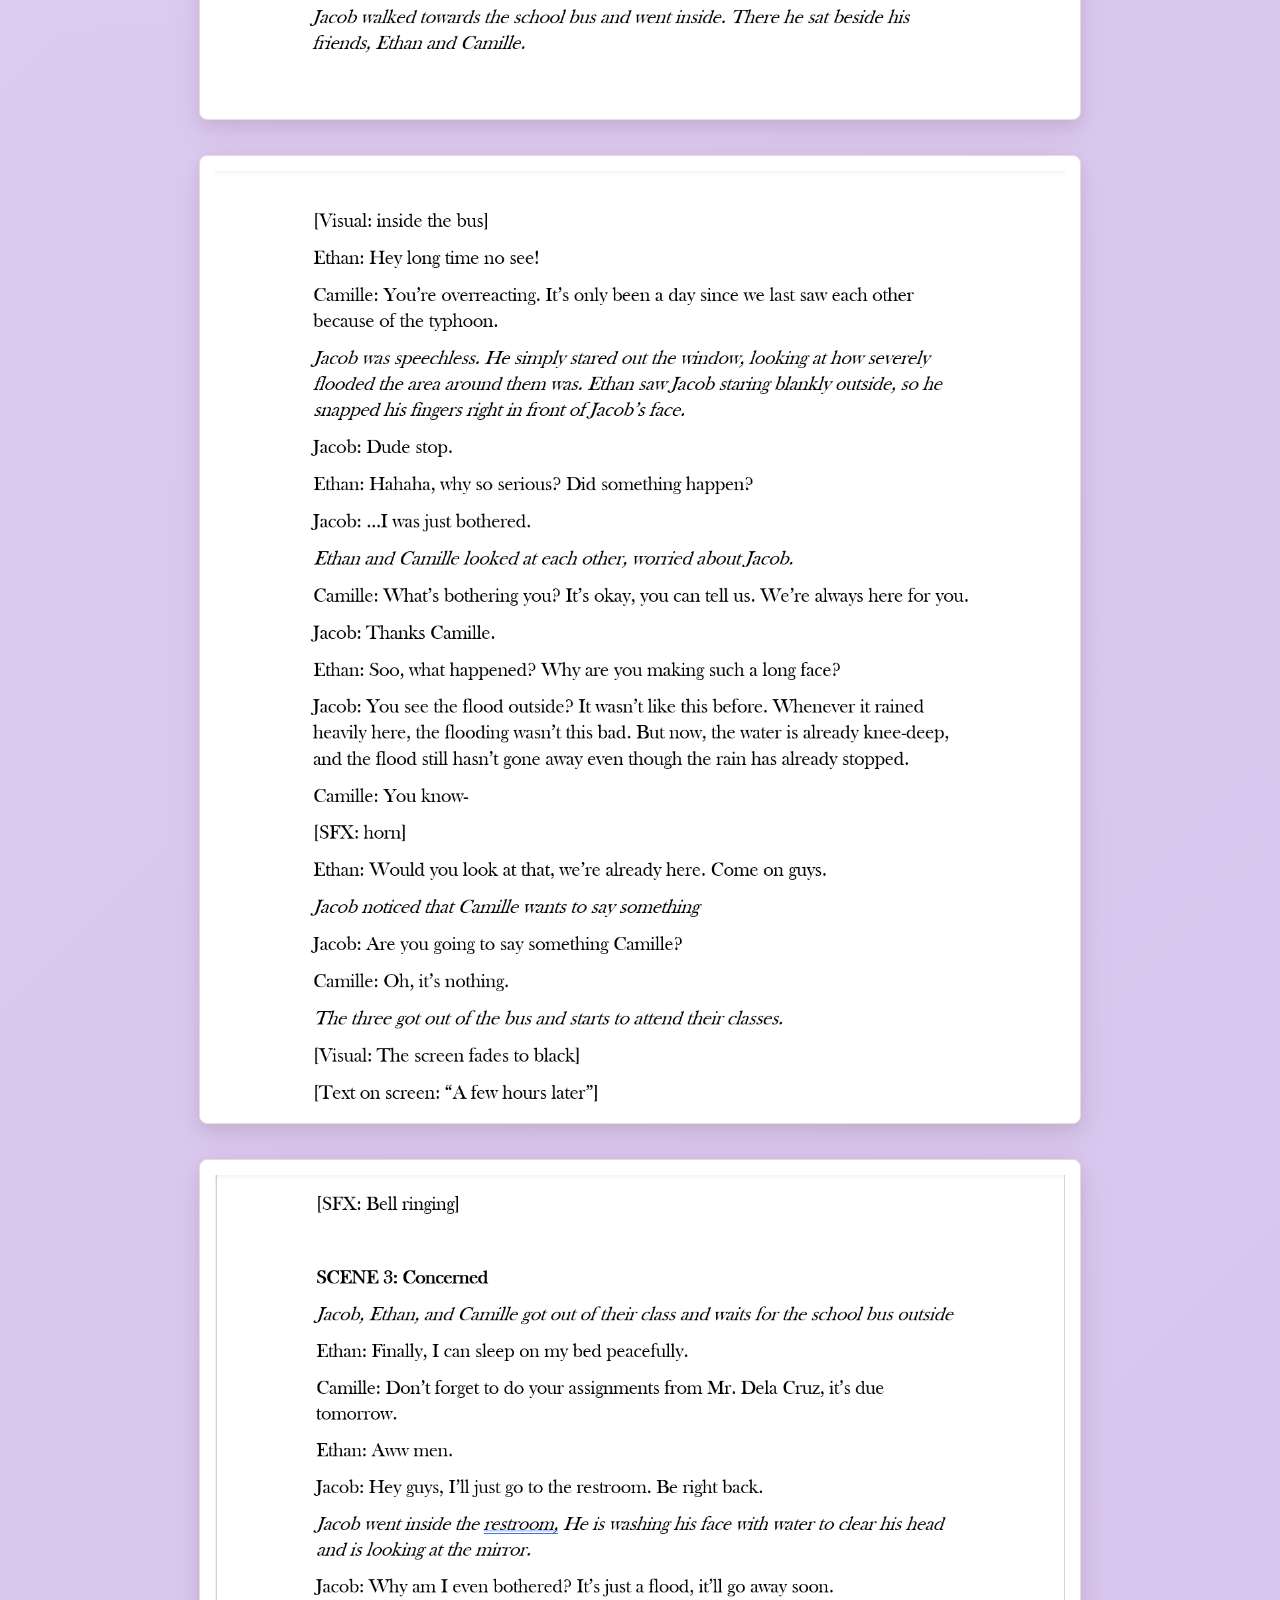
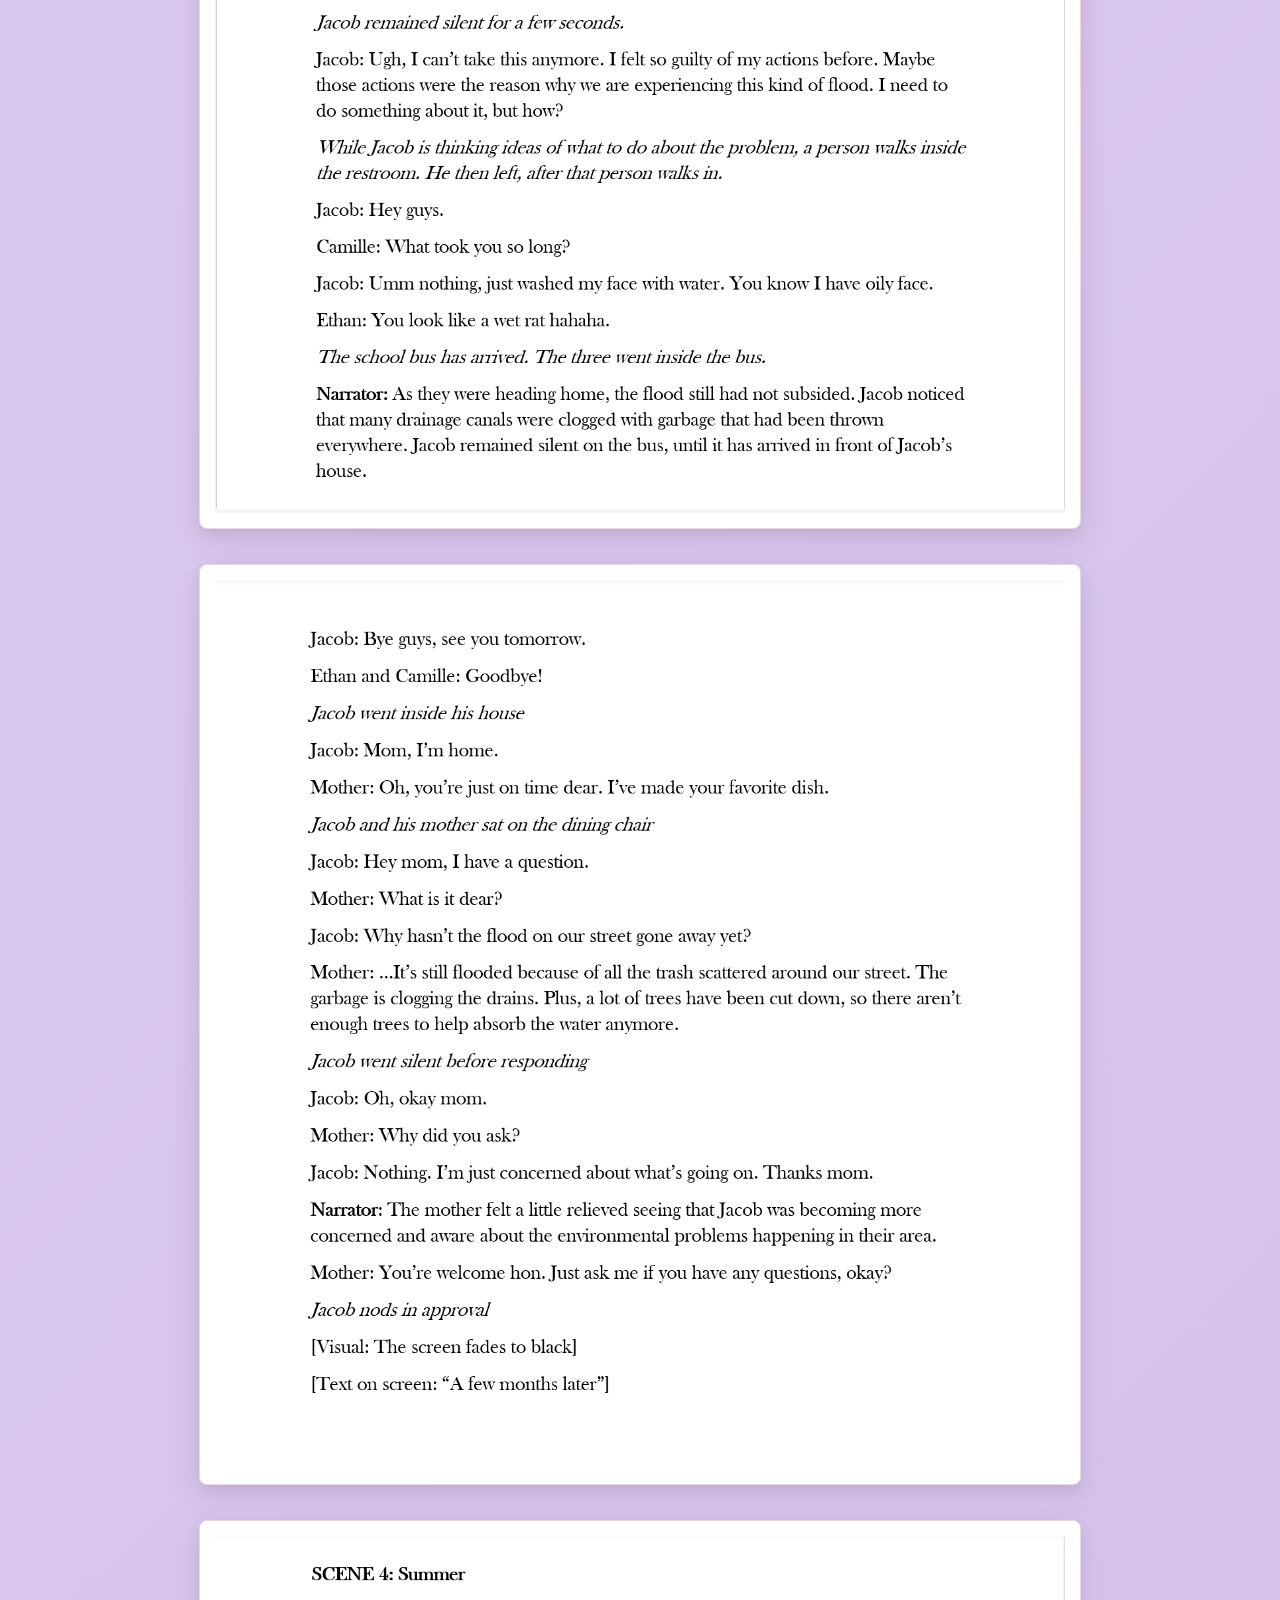
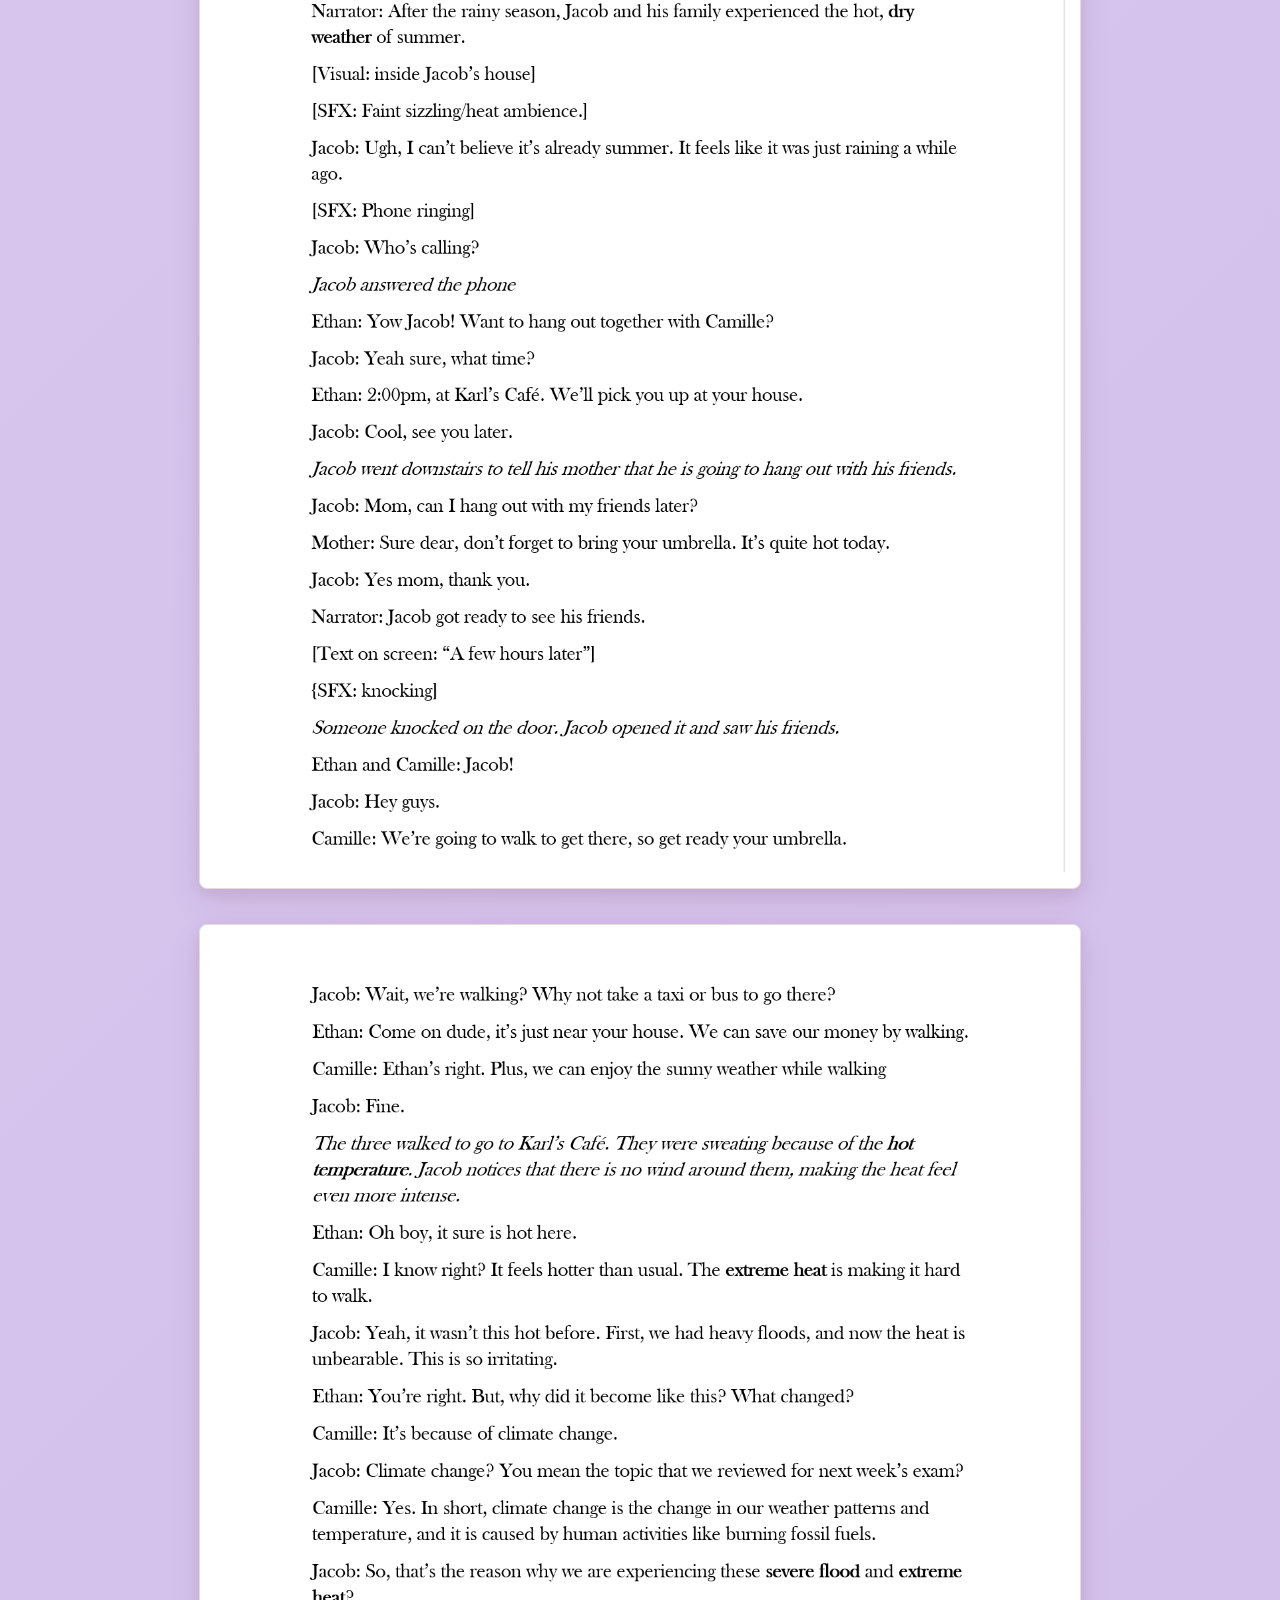
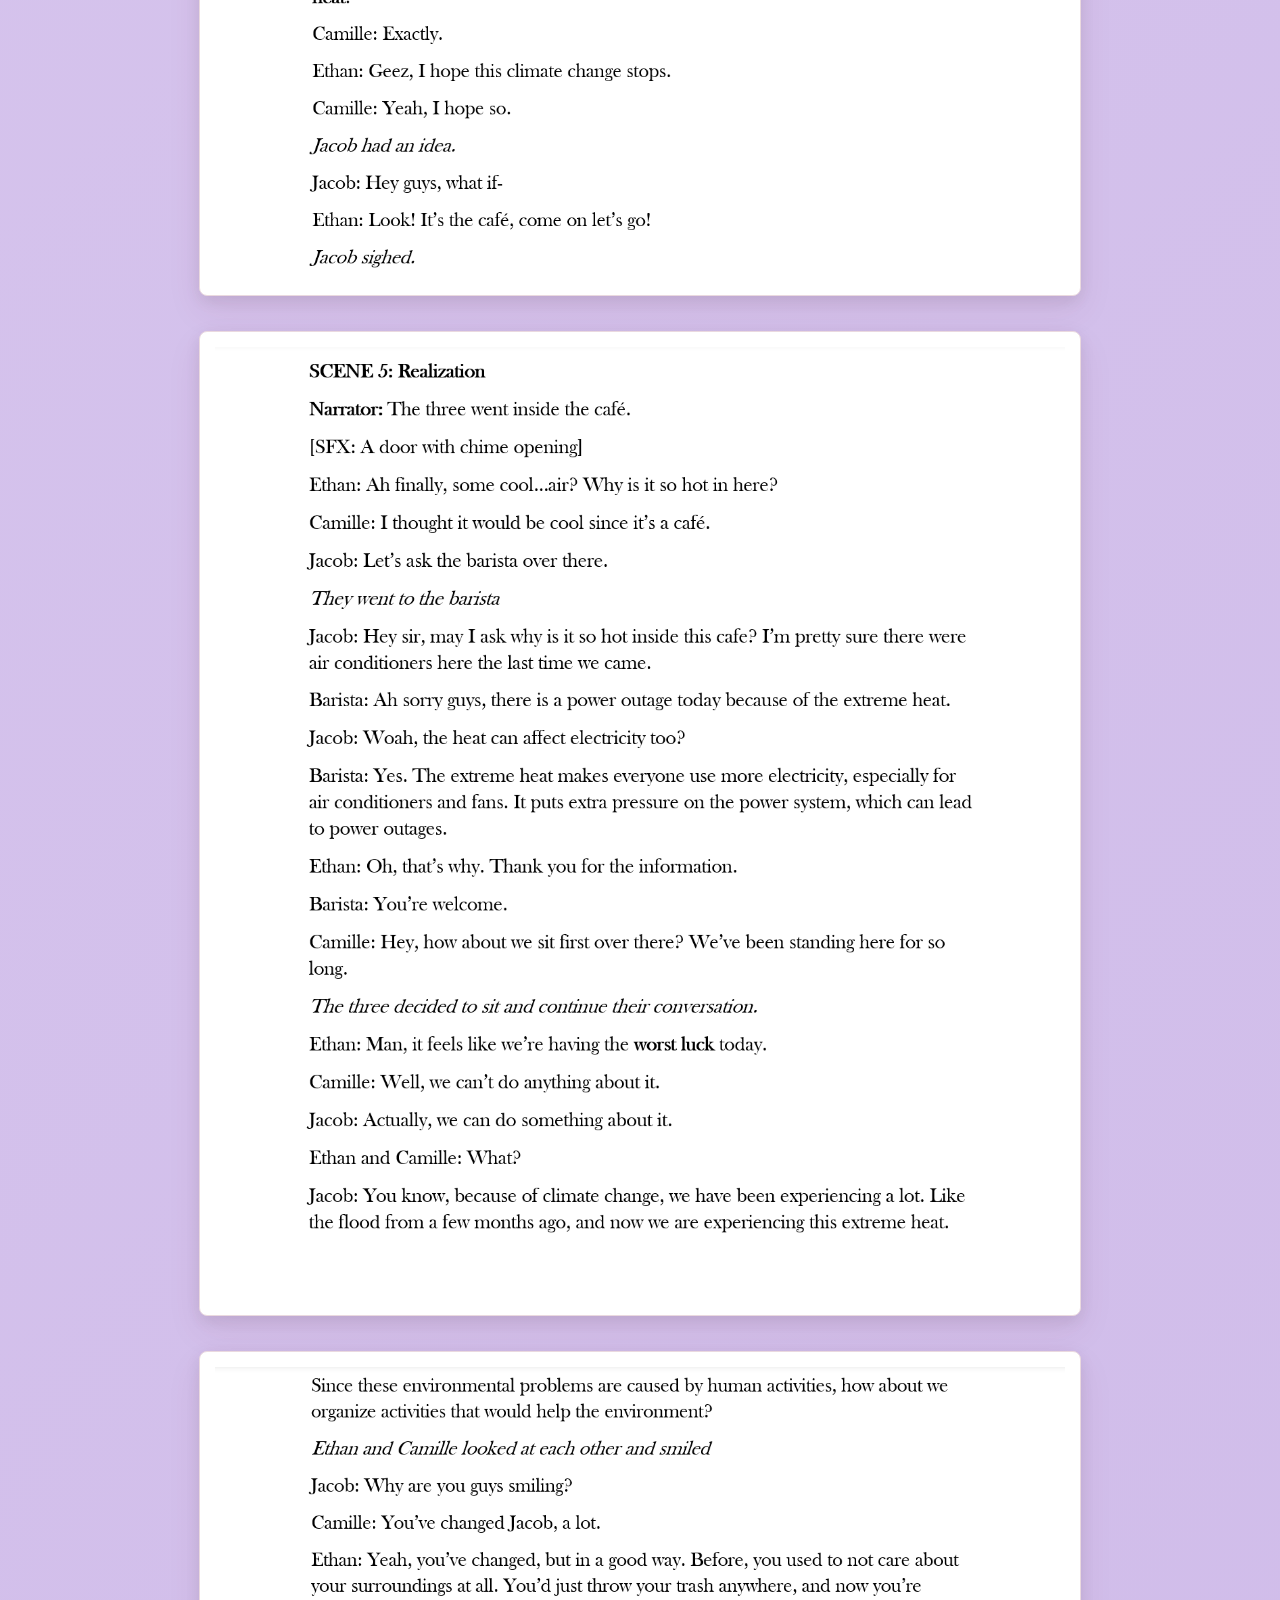
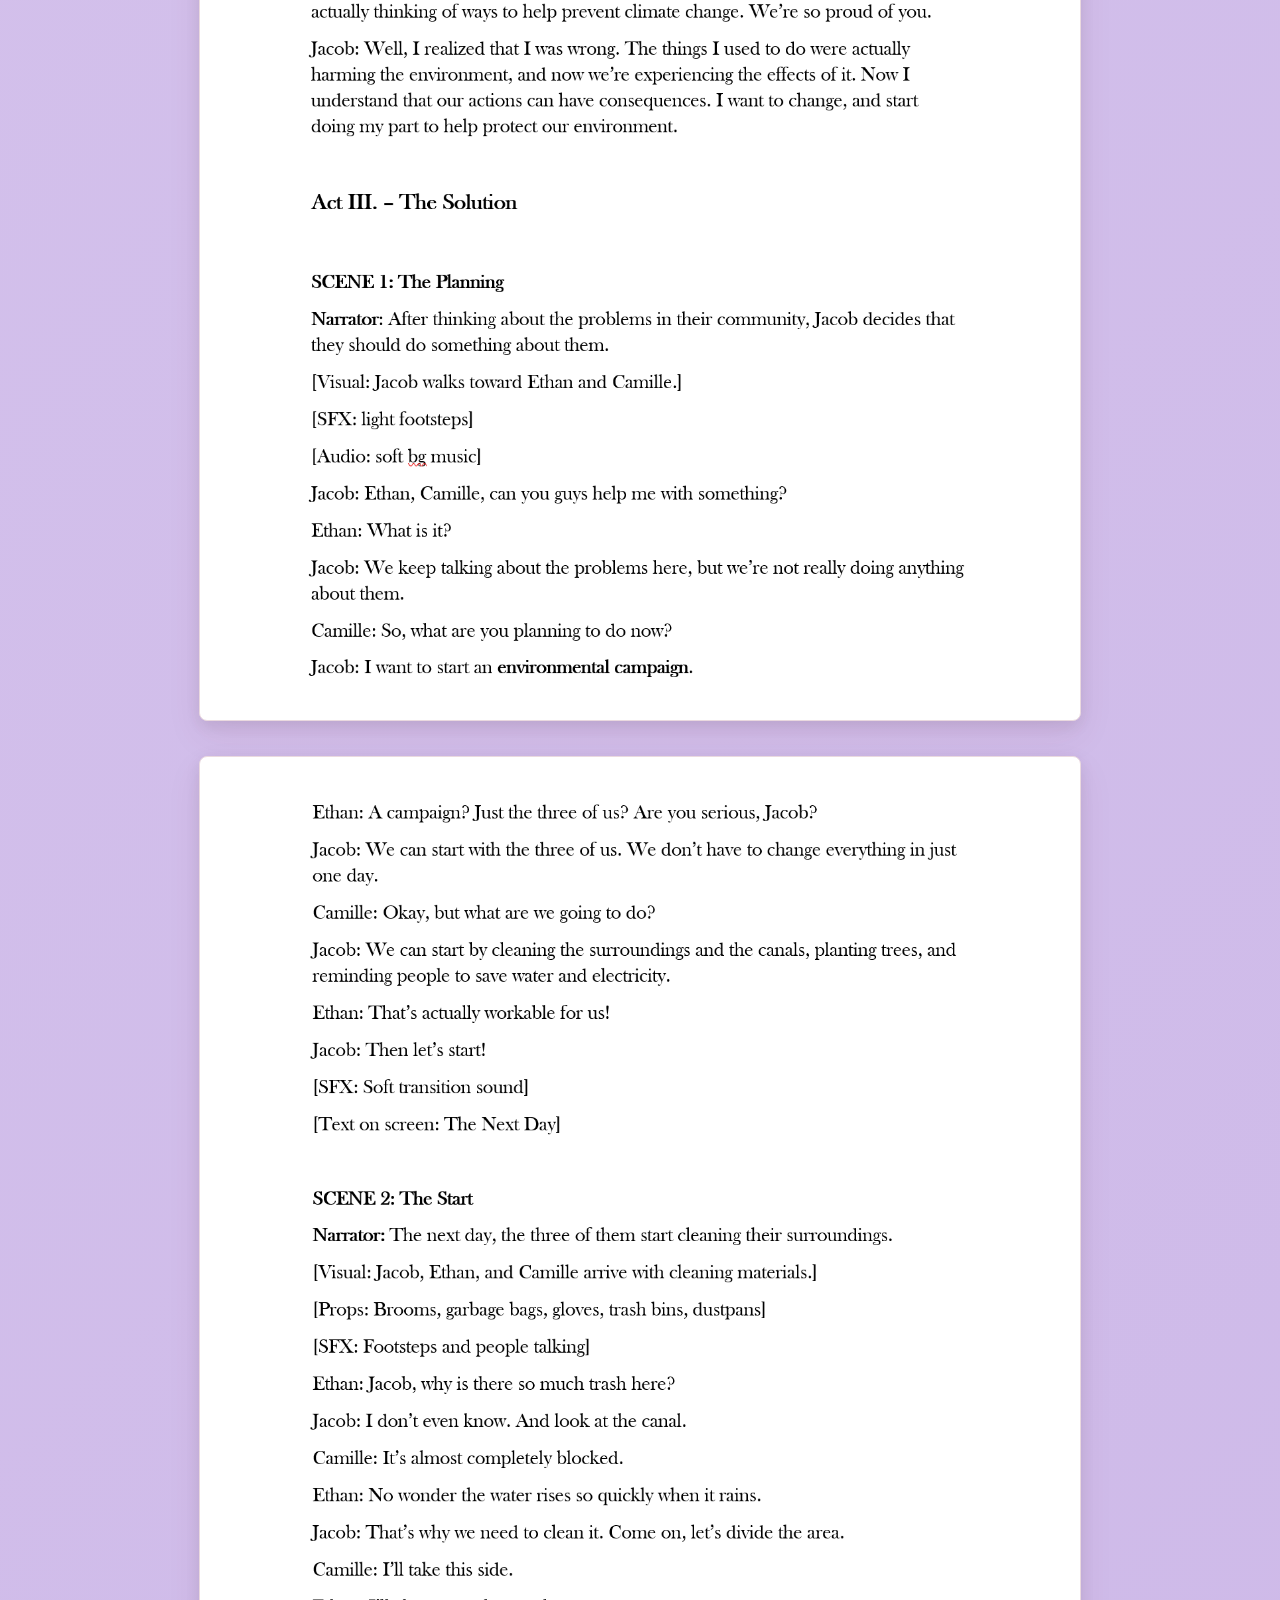
==== commit 1be30837: "upload files" ====
--- a/English.html
+++ b/English.html
@@ -1,8 +1,9 @@
 <html>
 <head>
 <title>English</title>
+<link rel="stylesheet" href="Englishh.css">
 </head>
-<body bgcolor="#FCEEF3">
+
 <center>
 <h1>Multimodal Script</h1>
 
@@ -48,7 +49,7 @@
   transform: scale(1.05);
 }
 </style>
-<a href="CVE.html" class="nav-button">
+<a href="page5.html" class="nav-button">
 <button class="hover-btn">NEXT</button>
 </a>
 
--- a/Englishh.css
+++ b/Englishh.css
@@ -0,0 +1,97 @@
+<style>
+
+
+
+ {
+    box-sizing: border-box;
+}
+
+html {
+    scroll-behavior: smooth;
+}
+
+body {
+    margin: 0;
+    padding: 50px 20px;
+
+    font-family: Georgia, "Times New Roman", serif;
+
+    background:
+    radial-gradient(circle at top left, #F8F3FF, transparent 40%),
+    linear-gradient(135deg, #E6D9F5, #C9B3E6);
+
+    color: #EEEAF6;
+}
+
+
+
+
+h1 {
+    text-align: center;
+
+    margin: 0 auto 45px;
+
+    font-family: Arial, Helvetica, sans-serif;
+    font-size: clamp(28px, 4vw, 42px);
+
+    color: #7d2342;
+
+    letter-spacing: 2px;
+    font-weight: 700;
+}
+
+h1::after {
+    content: "";
+    display: block;
+
+    width: 70px;
+    height: 4px;
+
+    margin: 12px auto 0;
+
+    background: #c94f73;
+
+    border-radius: 10px;
+}
+
+
+
+
+img {
+    display: block;
+
+    width: min(850px, 92%);
+
+    height: auto;
+
+    margin: 0 auto 35px;
+
+    padding: 15px;
+
+    background: #ffffff;
+
+    border: 1px solid #ead9df;
+
+    border-radius: 8px;
+
+    box-shadow:
+        0 5px 15px rgba(0, 0, 0, 0.08),
+        0 15px 35px rgba(125, 35, 66, 0.08);
+
+    transition:
+        transform 0.3s ease,
+        box-shadow 0.3s ease;
+}
+
+
+
+img:hover {
+    transform: translateY(-5px);
+
+    box-shadow:
+        0 10px 25px rgba(0, 0, 0, 0.12),
+        0 20px 45px rgba(125, 35, 66, 0.12);
+}
+
+
+
